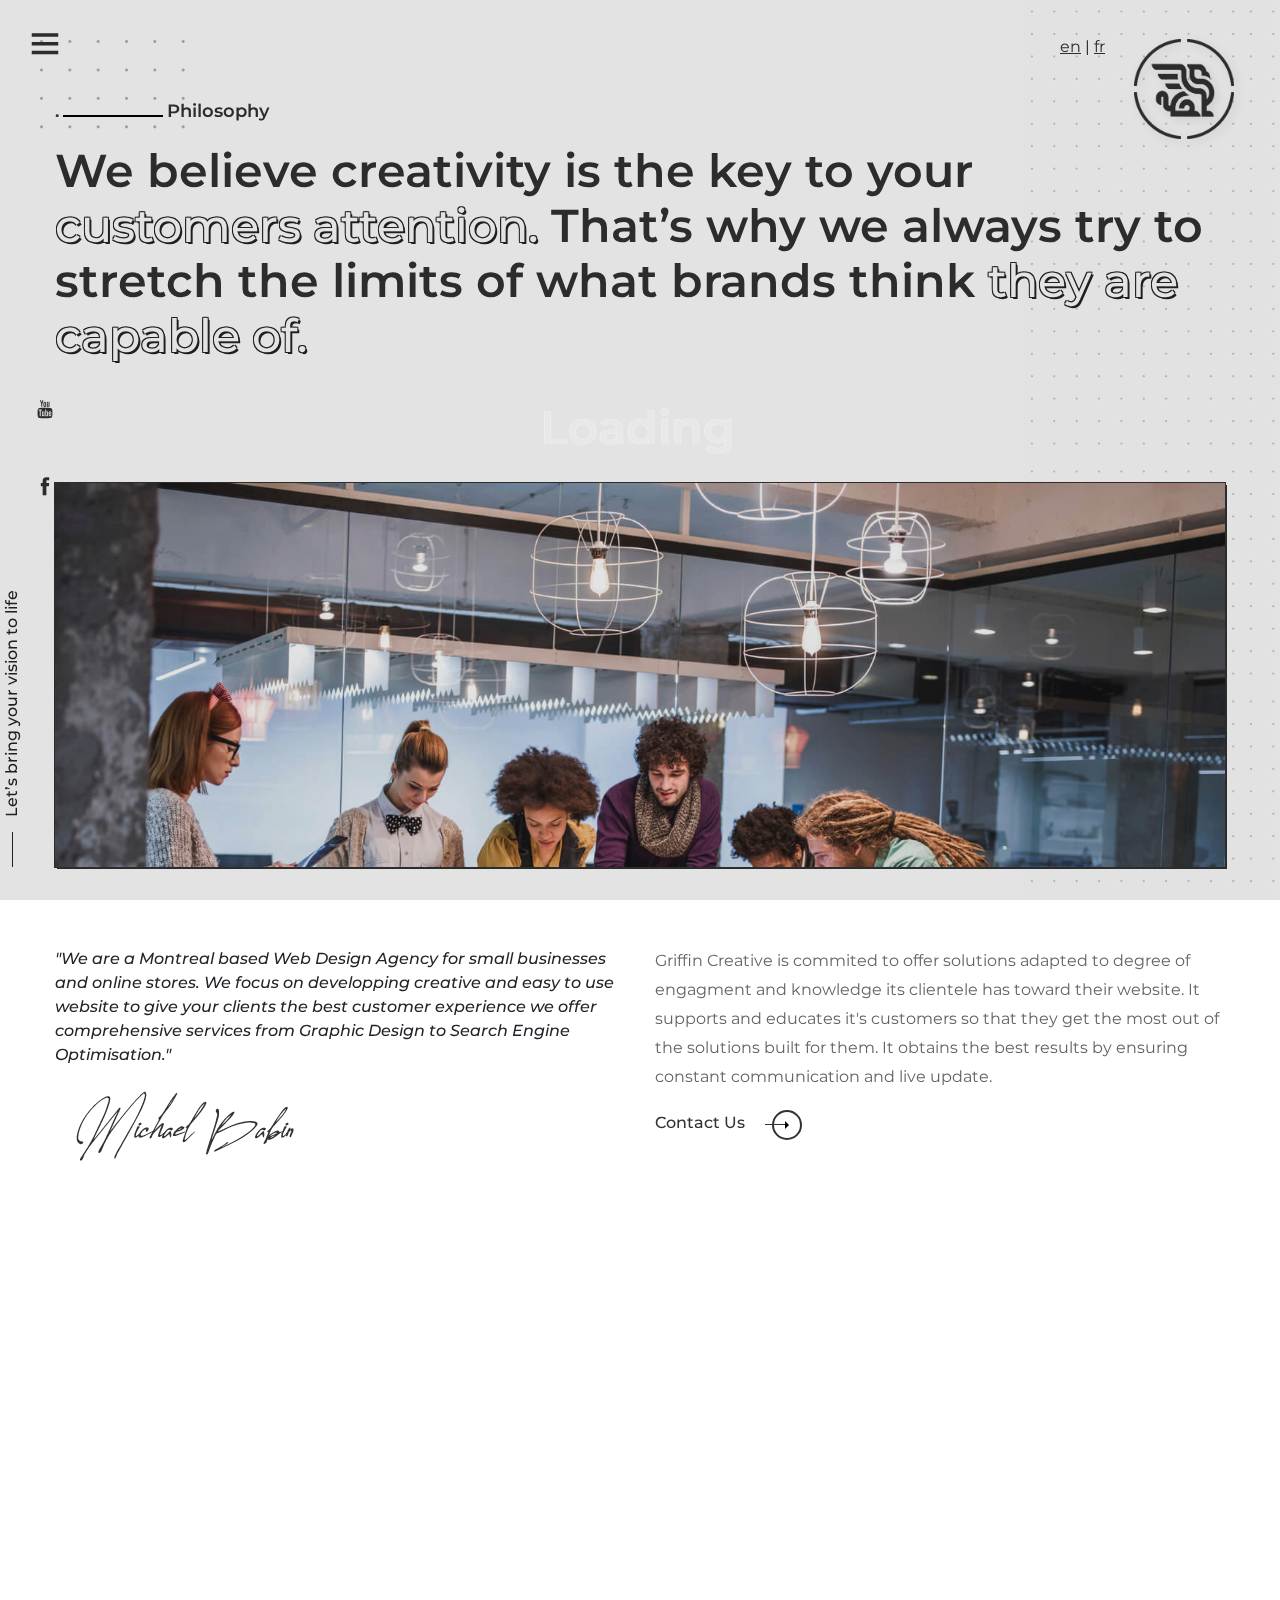
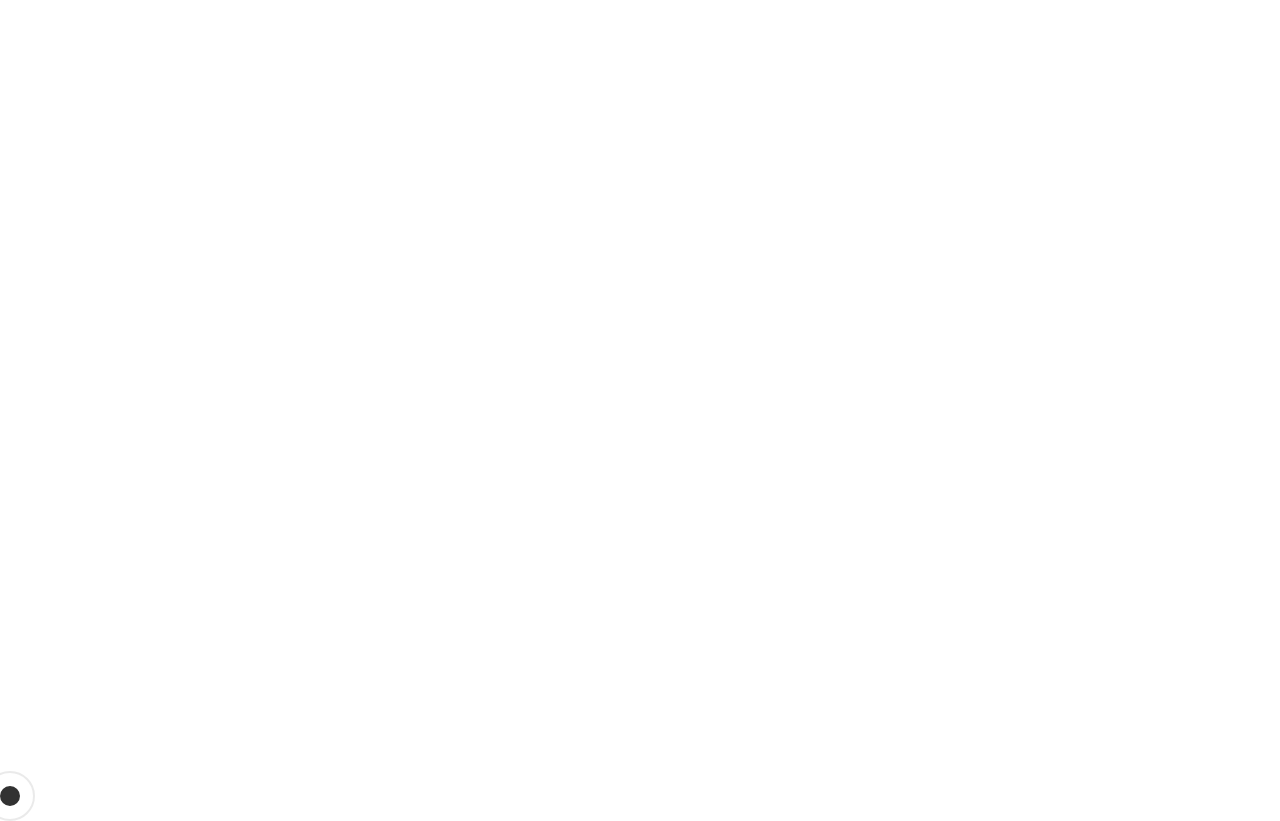
==== about.html @ 7534795b "first commit" ====
<!DOCTYPE HTML>
<html lang="zxx">

<head>
   <!--Meta Tags-->
   <meta charset="utf-8">
   <meta http-equiv="X-UA-Compatible" content="IE=edge">
   <meta name="viewport" content="width=device-width, initial-scale=1">
   <meta name="description" content="" />
   <meta name="keywords" content="" />
   <meta name="author" content="" />
   <!--Favicons-->
   <link rel="shortcut icon" href="img/favicon.png">
   <!--Page Title-->
   <title>Xamaron- Creative,Agency Portfolio Template</title>
   <!-- Stylesheets -->
   <link rel="stylesheet" href="css/bootstrap.min.css" />
   <!-- Font Awesome -->
   <link rel="stylesheet" href="css/font-awesome.min.css" />
   <!-- Themify icon -->
   <link rel="stylesheet" href="css/themify-icons.css" />
   <!-- Owl Carusel -->
   <link rel="stylesheet" href="css/owl.carousel.min.css" />
   <!-- Flexslider  -->
   <link rel="stylesheet" href="css/aos.css">
   <!-- FAnimate -->
   <link rel="stylesheet" href="css/animate.css">
   <!-- Flexslider  -->
   <link rel="stylesheet" href="css/flexslider.css">
   <!-- Main Stylesheets -->
   <link rel="stylesheet" href="css/style.css" />
</head>

<body>

   <!-- Page Preloder -->
   <div id="preloder">
      <div class="loader">
         <h2 class="animate">Loading</h2>
      </div>
   </div>

   <!-- Offcanvas Menu Section -->
   <div class="menu-wrapper">
      <div class="menu-switch">
         <i class="ti-menu"></i>
      </div>
      <div class="menu-social-warp">
         <div class="menu-social">
            <a href="#"><i class="ti-youtube "></i></a>
            <a href="#"><i class="ti-facebook"></i></a>

         </div>
      </div>
      <!-- Search bar -->
      <!-- <div class="search">
         <a href="#popup1"><i class="ti-search"></i></a>
      </div> -->
   </div>

   <div class="side-menu-wrapper">
      <div class="sm-header">
         <div class="menu-close">
            <i class="ti-arrow-left"></i>
         </div>
         <!-- Logo -->
         <a href="index.html" class="site-logo">

         </a>
      </div>

      <!-- Main menu -->
      <nav class="main-menu">
         <ul>
            <li><a href="index.html">Home</a></li>
            <li><a href="about.html" class="active">About</a></li>
            <li><a href="portfolio.html">Portfolio</a></li>
            <li><a href="contact.html">Contact</a></li>
         </ul>
      </nav>

      <div class="sm-footer">
         <div class="sm-socail">
            <a href="#"><i class="ti-youtube"></i></a>
            <a href="#"><i class="ti-facebook"></i></a>

         </div>
         <!-- Copyright -->
         <div class="copyright-text">
            <p>Griffin Creative &copy; All rights reserved 2020</p>
         </div>
      </div>

   </div>
   <!-- Offcanvas Menu Section end -->

   <!-- Search popup -->
   <!-- <div class="header__search overlay" id="popup1">
      <form role="search" method="get" class="header__search-form" action="#">
         <label class="text-center">
            <input type="search" class="header__search-field" placeholder="" value="" name="s" title="Search for:"
               autocomplete="off">
         </label>
         <input type="submit" class="header__search-submit" value="Search">
      </form>
      <a href="#0" title="Close Search" class="header__search-close">Close</a>
   </div>

   <div class="lines finish ready">
      <div class="line-col"></div>
      <div class="line-col"></div>
      <div class="line-col"></div>
      <div class="line-col"></div>
      <div class="line-col"></div>
   </div> -->

   <!-- Language -->
   <div id="language"><a href="#">en</a> |
      <a href="#">fr</a>
   </div>
   <!-- Logo Right -->
   <a href="#" class="logo"><img src="/img/logos/logogray2.png" alt="" id="logo_main_img" class="m-3"></a>

   <!-- Left dots -->
   <div class="left-dots"></div>

   <div class="section-intro" data-aos="fade-up" data-aos-duration="1500">
      <div class="container">
         <div class="row">
            <div class="col-lg-12">
               <div class="mkdf-numbered-title-holder">
                  <h5 class="mkdf-nt-title">. </h5>
                  <div class="mkdf-nt-line" style="width: 100px"></div>
                  <h5 class="mkdf-nt-text">Philosophy</h5>
                  <h2 class="heading">We believe creativity is the key to your <span>customers attention.</span> That’s
                     why we always try to stretch the limits of what brands think <span>they are capable of.</span>
                  </h2>
               </div>
            </div>
         </div>
      </div>
   </div>

   <div class="section" id="about" data-aos="fade-up" data-aos-duration="2000">
      <div class="container">
         <div class="row mb-80">
            <div class="col-md-12">
               <div class="fixed-bg-patern">
                  <div class="fixed-bg" style="background-image: url('img/hero.jpg');"></div>
                  <div class="vertical-heading vertical-heading-5ec341bfd69a4 tal">
                     <div class="h"><span>Let’s bring your vision to life</span></div>
                  </div>
               </div>
            </div>
         </div>
         <div class="row">
            <div class="col-md-12">
               <div class="row">
                  <div class="col-md-6">
                     <span><i>"We are a Montreal based Web Design Agency for small businesses and online stores. We
                           focus on
                           developping creative and easy to use website to give your clients the best customer
                           experience we offer comprehensive services from Graphic Design to Search Engine
                           Optimisation."</i></span>

                     <br><br>
                     <img src="img/singneture2.png" class="img-fluid" alt="">
                  </div>
                  <div class="col-md-6">
                     <p>
                        Griffin Creative is commited to offer solutions adapted to degree of engagment and knowledge its
                        clientele has
                        toward their website. It supports and educates it's customers so that they get the most out of
                        the solutions built for them. It obtains the best results by ensuring constant communication and
                        live update.</p>
                     <div class="custom-btn-2"><a href="contact.html">Contact Us<span></span> <i></i></a></div>
                  </div>
               </div>
            </div>
         </div>
      </div>
   </div>

   <!-- <div class="section" data-aos="fade-up" data-aos-duration="2000">
      <div class="container">
         <div class="row">
            <div class="dot"></div>
            <div class="col-lg-6">
               <div class="mkdf-numbered-title-holder">
                  <h5 class="mkdf-nt-title">02. </h5>
                  <div class="mkdf-nt-line" style="width: 100px"></div>
                  <h5 class="mkdf-nt-text">What we do</h5>
                  <h2 class="heading">Creativity is the driving force behind long term<span> succesful brands.</span>
                  </h2>
                  <p>We love brands who are always looking for ways to improve themselves and embrace an ever changing
                     world. We use creativity to help brands explore who they really are and build a stronger connection
                     with their audience.</p>
               </div>
            </div>
            <div class="col-md-6">
               <div class="skills-row" data-animate="fadeInDown">
                  <div class="skill-item">
                     <h6>Digital Marketing</h6>
                     <span>80%</span>
                     <div class="progress" data-percent="80%">
                        <div class="progress-bar bar-null" role="progressbar" aria-valuenow="80" aria-valuemin="0"
                           aria-valuemax="100" style="width: 80%;"></div>
                     </div>
                  </div>
                  <div class="skill-item">
                     <h6>Graphic Design</h6>
                     <span>60%</span>
                     <div class="progress" data-percent="60%">
                        <div class="progress-bar bar-null" role="progressbar" aria-valuenow="60" aria-valuemin="0"
                           aria-valuemax="100" style="width: 60%;"></div>
                     </div>
                  </div>
                  <div class="skill-item">
                     <h6>Branding</h6>
                     <span>50%</span>
                     <div class="progress" data-percent="50%">
                        <div class="progress-bar bar-null" role="progressbar" aria-valuenow="50" aria-valuemin="0"
                           aria-valuemax="100" style="width: 50%;"></div>
                     </div>
                  </div>
                  <div class="skill-item">
                     <h6>Development</h6>
                     <span>30%</span>
                     <div class="progress" data-percent="30%">
                        <div class="progress-bar bar-null" role="progressbar" aria-valuenow="50" aria-valuemin="0"
                           aria-valuemax="100" style="width: 30%;"></div>
                     </div>
                  </div>
                  <div class="skill-item">
                     <h6>Content Creation</h6>
                     <span>10%</span>
                     <div class="progress" data-percent="10%">
                        <div class="progress-bar bar-null" role="progressbar" aria-valuenow="50" aria-valuemin="0"
                           aria-valuemax="100" style="width: 10%;"></div>
                     </div>
                  </div>
               </div>
            </div>
         </div>
      </div>
   </div> -->

   <!-- <div class="section" data-aos="fade-up" data-aos-duration="2000">
      <div class="container">
         <div class="dot"></div>
         <div class="row">
            <div class="col-lg-12">
               <div class="mkdf-numbered-title-holder">
                  <h5 class="mkdf-nt-title">03. </h5>
                  <div class="mkdf-nt-line" style="width: 100px"></div>
                  <h5 class="mkdf-nt-text">Our team</h5>
                  <h2 class="heading">
                     Our team of <span>professionals</span> <br>is always here to <span>help</span> you with every
                     request
                  </h2>
               </div>
            </div>
         </div>
         <div class="row mt-80">
            <div class="col-xl-4 col-md-4 col-sm-12">
               <div class="team-thumb">
                  <img src="img/team/team-1.jpg" class="img-fluid img-reletive" alt="Team">
                  <div class="team-overlay">
                     <h4>David P. Hughley</h4>
                     <h6>Web Designer</h6>
                     <div class="team-social">
                        <ul class="team-social-icon">
                           <li><a href="#" class="fa fa-facebook"></a>_</li>
                           <li><a href="#" class="fa fa-twitter"></a>_</li>
                           <li><a href="#" class="fa fa-google-plus"></a>_</li>
                        </ul>
                     </div>
                  </div>
               </div>
            </div>
            <div class="col-xl-4 col-md-4 col-sm-12">
               <div class="team-thumb">
                  <img src="img/team/team-2.jpg" class="img-fluid img-reletive" alt="Team">
                  <div class="team-overlay">
                     <h4>William C. Salas</h4>
                     <h6>Digital Marketer</h6>
                     <div class="team-social">
                        <ul class="team-social-icon">
                           <li><a href="#" class="fa fa-facebook"></a>_</li>
                           <li><a href="#" class="fa fa-twitter"></a>_</li>
                           <li><a href="#" class="fa fa-google-plus"></a>_</li>
                        </ul>
                     </div>
                  </div>
               </div>
            </div>
            <div class="col-xl-4 col-md-4 col-sm-12">
               <div class="team-thumb">
                  <img src="img/team/team-3.jpg" class="img-fluid img-reletive" alt="Team">
                  <div class="team-overlay">
                     <h4>John J. Martin</h4>
                     <h6>Graphics Designer</h6>
                     <div class="team-social">
                        <ul class="team-social-icon">
                           <li><a href="#" class="fa fa-facebook"></a>_</li>
                           <li><a href="#" class="fa fa-twitter"></a>_</li>
                           <li><a href="#" class="fa fa-google-plus"></a>_</li>
                        </ul>
                     </div>
                  </div>
               </div>
            </div>
         </div>
      </div>
   </div> -->

   <div class="section clients" data-aos="fade-up" data-aos-duration="2000">
      <div class="container">
         <div class="row">
            <div class="dot"></div>
            <div class="col-lg-8">
               <div class="mkdf-numbered-title-holder">
                  <h5 class="mkdf-nt-title">. </h5>
                  <div class="mkdf-nt-line" style="width: 100px"></div>
                  <h5 class="mkdf-nt-text">Services we provide</h5>
                  <h2 class="heading">
                     Creative working <span>solutions</span> <br> for a modern digital brand
                  </h2>
               </div>
            </div>
         </div>
         <div class="row mt-80">
            <div class="col-lg-4 ft-item">
               <span class="ft-nbr">01</span>
               <h4>01._Web Design</h4>
               <p>We'd like to develop a clean, creative, interactive website that will act as a powerfull
                  tool for your
                  business.</p>
            </div>
            <div class="col-lg-4 ft-item">
               <span class="ft-nbr">02</span>
               <h4>02._Graphic Design</h4>
               <p>Need for a refreshing new look? We can modernise your brand image or create a new one. </p>
            </div>
            <div class="col-lg-4 ft-item">
               <span class="ft-nbr">03</span>
               <h4>03._SEO</h4>
               <p>Let us Maximize Your Traffic through highly customized Search Engine Optimization services.</p>
            </div>
         </div>
         <div class="row">
            <div class="col-md-3 brands">
               <div class="item">
                  <div class="img">
                     <img src="img/logos/logo01.png" alt="" class="img-fluid">
                  </div>
                  <a href="#0" class="link words chars splitting"><span class="char">www.arianebabin.com</span></a>
               </div>
            </div>
            <div class="col-md-3  brands">
               <div class="item">
                  <div class="img">
                     <img src="img/logos/logo02.png" alt="" class="img-fluid">
                  </div>
                  <a href="#0" class="link words chars splitting"><span class="char">www.arouette.com</span></a>
               </div>
            </div>
            <div class="col-md-3 brands">
               <div class="item">
                  <div class="img">
                     <img src="img/logos/logo03.png" alt="" class="img-fluid">
                  </div>
                  <a href="#0" class="link words chars splitting"><span class="char">www.pizzeriabrossard.com</span></a>
               </div>
            </div>
            <div class="col-md-3 col-6 brands">
               <div class="item">
                  <div class="img">
                     <img src="img/logos/logo04.png" alt="" class="img-fluid">
                  </div>
                  <a href="#0" class="link words chars splitting"><span class="char">www.client.com</span></a>
               </div>
            </div>
         </div>
      </div>
   </div>

   <div class="section">
      <div class="container">
         <div class="row cta" data-aos="fade-up" data-aos-duration="1000">
            <div class="col-lg-12">
               <div class="section_title">
                  <h2 class="heading-cta">Let’s bring <span> your vision </span> to life.</h2>
                  <div class="custom-btn-2"><a href="contact.html">Contact Us<span></span> <i></i></a></div>
               </div>
            </div>
         </div>
      </div>
   </div>

   <!-- Cursor -->
   <div class='cursor2' id="cursor2"></div>
   <div class='cursor3' id="cursor3"></div>
   <div class="cursor" id="cursor"></div>

   <!-- Back to top button -->
   <a id="back-to-top" href="#"><i class="ti-angle-up"></i></a>


   <!-- JavaSripts -->

   <!-- jquery-->
   <script src="js/jquery-3.2.1.min.js"></script>
   <!-- bootstrap -->
   <script src="js/bootstrap.min.js"></script>
   <!-- owl carusel -->
   <script src="js/owl.carousel.min.js"></script>
   <!-- imagesloaded.pkgd -->
   <script src="js/imagesloaded.pkgd.min.js"></script>
   <!-- isotope.pkgd -->
   <script src="js/isotope.pkgd.min.js"></script>
   <!-- Flexslider -->
   <script src="js/jquery.flexslider-min.js"></script>
   <!-- aos -->
   <script src="js/aos.js"></script>
   <!-- custom -->
   <script src="js/custom.js"></script>

</body>

</html>
---- css/themify-icons.css ----
@font-face {
	font-family: 'themify';
	src:url('../fonts/themify.eot?-fvbane');
	src:url('../fonts/themify.eot?#iefix-fvbane') format('embedded-opentype'),
		url('../fonts/themify.woff?-fvbane') format('woff'),
		url('../fonts/themify.ttf?-fvbane') format('truetype'),
		url('../fonts/themify.svg?-fvbane#themify') format('svg');
	font-weight: normal;
	font-style: normal;
}

[class^="ti-"], [class*=" ti-"] {
	font-family: 'themify';
	speak: none;
	font-style: normal;
	font-weight: normal;
	font-variant: normal;
	text-transform: none;
	line-height: 1;

	/* Better Font Rendering =========== */
	-webkit-font-smoothing: antialiased;
	-moz-osx-font-smoothing: grayscale;
}

.ti-wand:before {
	content: "\e600";
}
.ti-volume:before {
	content: "\e601";
}
.ti-user:before {
	content: "\e602";
}
.ti-unlock:before {
	content: "\e603";
}
.ti-unlink:before {
	content: "\e604";
}
.ti-trash:before {
	content: "\e605";
}
.ti-thought:before {
	content: "\e606";
}
.ti-target:before {
	content: "\e607";
}
.ti-tag:before {
	content: "\e608";
}
.ti-tablet:before {
	content: "\e609";
}
.ti-star:before {
	content: "\e60a";
}
.ti-spray:before {
	content: "\e60b";
}
.ti-signal:before {
	content: "\e60c";
}
.ti-shopping-cart:before {
	content: "\e60d";
}
.ti-shopping-cart-full:before {
	content: "\e60e";
}
.ti-settings:before {
	content: "\e60f";
}
.ti-search:before {
	content: "\e610";
}
.ti-zoom-in:before {
	content: "\e611";
}
.ti-zoom-out:before {
	content: "\e612";
}
.ti-cut:before {
	content: "\e613";
}
.ti-ruler:before {
	content: "\e614";
}
.ti-ruler-pencil:before {
	content: "\e615";
}
.ti-ruler-alt:before {
	content: "\e616";
}
.ti-bookmark:before {
	content: "\e617";
}
.ti-bookmark-alt:before {
	content: "\e618";
}
.ti-reload:before {
	content: "\e619";
}
.ti-plus:before {
	content: "\e61a";
}
.ti-pin:before {
	content: "\e61b";
}
.ti-pencil:before {
	content: "\e61c";
}
.ti-pencil-alt:before {
	content: "\e61d";
}
.ti-paint-roller:before {
	content: "\e61e";
}
.ti-paint-bucket:before {
	content: "\e61f";
}
.ti-na:before {
	content: "\e620";
}
.ti-mobile:before {
	content: "\e621";
}
.ti-minus:before {
	content: "\e622";
}
.ti-medall:before {
	content: "\e623";
}
.ti-medall-alt:before {
	content: "\e624";
}
.ti-marker:before {
	content: "\e625";
}
.ti-marker-alt:before {
	content: "\e626";
}
.ti-arrow-up:before {
	content: "\e627";
}
.ti-arrow-right:before {
	content: "\e628";
}
.ti-arrow-left:before {
	content: "\e629";
}
.ti-arrow-down:before {
	content: "\e62a";
}
.ti-lock:before {
	content: "\e62b";
}
.ti-location-arrow:before {
	content: "\e62c";
}
.ti-link:before {
	content: "\e62d";
}
.ti-layout:before {
	content: "\e62e";
}
.ti-layers:before {
	content: "\e62f";
}
.ti-layers-alt:before {
	content: "\e630";
}
.ti-key:before {
	content: "\e631";
}
.ti-import:before {
	content: "\e632";
}
.ti-image:before {
	content: "\e633";
}
.ti-heart:before {
	content: "\e634";
}
.ti-heart-broken:before {
	content: "\e635";
}
.ti-hand-stop:before {
	content: "\e636";
}
.ti-hand-open:before {
	content: "\e637";
}
.ti-hand-drag:before {
	content: "\e638";
}
.ti-folder:before {
	content: "\e639";
}
.ti-flag:before {
	content: "\e63a";
}
.ti-flag-alt:before {
	content: "\e63b";
}
.ti-flag-alt-2:before {
	content: "\e63c";
}
.ti-eye:before {
	content: "\e63d";
}
.ti-export:before {
	content: "\e63e";
}
.ti-exchange-vertical:before {
	content: "\e63f";
}
.ti-desktop:before {
	content: "\e640";
}
.ti-cup:before {
	content: "\e641";
}
.ti-crown:before {
	content: "\e642";
}
.ti-comments:before {
	content: "\e643";
}
.ti-comment:before {
	content: "\e644";
}
.ti-comment-alt:before {
	content: "\e645";
}
.ti-close:before {
	content: "\e646";
}
.ti-clip:before {
	content: "\e647";
}
.ti-angle-up:before {
	content: "\e648";
}
.ti-angle-right:before {
	content: "\e649";
}
.ti-angle-left:before {
	content: "\e64a";
}
.ti-angle-down:before {
	content: "\e64b";
}
.ti-check:before {
	content: "\e64c";
}
.ti-check-box:before {
	content: "\e64d";
}
.ti-camera:before {
	content: "\e64e";
}
.ti-announcement:before {
	content: "\e64f";
}
.ti-brush:before {
	content: "\e650";
}
.ti-briefcase:before {
	content: "\e651";
}
.ti-bolt:before {
	content: "\e652";
}
.ti-bolt-alt:before {
	content: "\e653";
}
.ti-blackboard:before {
	content: "\e654";
}
.ti-bag:before {
	content: "\e655";
}
.ti-move:before {
	content: "\e656";
}
.ti-arrows-vertical:before {
	content: "\e657";
}
.ti-arrows-horizontal:before {
	content: "\e658";
}
.ti-fullscreen:before {
	content: "\e659";
}
.ti-arrow-top-right:before {
	content: "\e65a";
}
.ti-arrow-top-left:before {
	content: "\e65b";
}
.ti-arrow-circle-up:before {
	content: "\e65c";
}
.ti-arrow-circle-right:before {
	content: "\e65d";
}
.ti-arrow-circle-left:before {
	content: "\e65e";
}
.ti-arrow-circle-down:before {
	content: "\e65f";
}
.ti-angle-double-up:before {
	content: "\e660";
}
.ti-angle-double-right:before {
	content: "\e661";
}
.ti-angle-double-left:before {
	content: "\e662";
}
.ti-angle-double-down:before {
	content: "\e663";
}
.ti-zip:before {
	content: "\e664";
}
.ti-world:before {
	content: "\e665";
}
.ti-wheelchair:before {
	content: "\e666";
}
.ti-view-list:before {
	content: "\e667";
}
.ti-view-list-alt:before {
	content: "\e668";
}
.ti-view-grid:before {
	content: "\e669";
}
.ti-uppercase:before {
	content: "\e66a";
}
.ti-upload:before {
	content: "\e66b";
}
.ti-underline:before {
	content: "\e66c";
}
.ti-truck:before {
	content: "\e66d";
}
.ti-timer:before {
	content: "\e66e";
}
.ti-ticket:before {
	content: "\e66f";
}
.ti-thumb-up:before {
	content: "\e670";
}
.ti-thumb-down:before {
	content: "\e671";
}
.ti-text:before {
	content: "\e672";
}
.ti-stats-up:before {
	content: "\e673";
}
.ti-stats-down:before {
	content: "\e674";
}
.ti-split-v:before {
	content: "\e675";
}
.ti-split-h:before {
	content: "\e676";
}
.ti-smallcap:before {
	content: "\e677";
}
.ti-shine:before {
	content: "\e678";
}
.ti-shift-right:before {
	content: "\e679";
}
.ti-shift-left:before {
	content: "\e67a";
}
.ti-shield:before {
	content: "\e67b";
}
.ti-notepad:before {
	content: "\e67c";
}
.ti-server:before {
	content: "\e67d";
}
.ti-quote-right:before {
	content: "\e67e";
}
.ti-quote-left:before {
	content: "\e67f";
}
.ti-pulse:before {
	content: "\e680";
}
.ti-printer:before {
	content: "\e681";
}
.ti-power-off:before {
	content: "\e682";
}
.ti-plug:before {
	content: "\e683";
}
.ti-pie-chart:before {
	content: "\e684";
}
.ti-paragraph:before {
	content: "\e685";
}
.ti-panel:before {
	content: "\e686";
}
.ti-package:before {
	content: "\e687";
}
.ti-music:before {
	content: "\e688";
}
.ti-music-alt:before {
	content: "\e689";
}
.ti-mouse:before {
	content: "\e68a";
}
.ti-mouse-alt:before {
	content: "\e68b";
}
.ti-money:before {
	content: "\e68c";
}
.ti-microphone:before {
	content: "\e68d";
}
.ti-menu:before {
	content: "\e68e";
}
.ti-menu-alt:before {
	content: "\e68f";
}
.ti-map:before {
	content: "\e690";
}
.ti-map-alt:before {
	content: "\e691";
}
.ti-loop:before {
	content: "\e692";
}
.ti-location-pin:before {
	content: "\e693";
}
.ti-list:before {
	content: "\e694";
}
.ti-light-bulb:before {
	content: "\e695";
}
.ti-Italic:before {
	content: "\e696";
}
.ti-info:before {
	content: "\e697";
}
.ti-infinite:before {
	content: "\e698";
}
.ti-id-badge:before {
	content: "\e699";
}
.ti-hummer:before {
	content: "\e69a";
}
.ti-home:before {
	content: "\e69b";
}
.ti-help:before {
	content: "\e69c";
}
.ti-headphone:before {
	content: "\e69d";
}
.ti-harddrives:before {
	content: "\e69e";
}
.ti-harddrive:before {
	content: "\e69f";
}
.ti-gift:before {
	content: "\e6a0";
}
.ti-game:before {
	content: "\e6a1";
}
.ti-filter:before {
	content: "\e6a2";
}
.ti-files:before {
	content: "\e6a3";
}
.ti-file:before {
	content: "\e6a4";
}
.ti-eraser:before {
	content: "\e6a5";
}
.ti-envelope:before {
	content: "\e6a6";
}
.ti-download:before {
	content: "\e6a7";
}
.ti-direction:before {
	content: "\e6a8";
}
.ti-direction-alt:before {
	content: "\e6a9";
}
.ti-dashboard:before {
	content: "\e6aa";
}
.ti-control-stop:before {
	content: "\e6ab";
}
.ti-control-shuffle:before {
	content: "\e6ac";
}
.ti-control-play:before {
	content: "\e6ad";
}
.ti-control-pause:before {
	content: "\e6ae";
}
.ti-control-forward:before {
	content: "\e6af";
}
.ti-control-backward:before {
	content: "\e6b0";
}
.ti-cloud:before {
	content: "\e6b1";
}
.ti-cloud-up:before {
	content: "\e6b2";
}
.ti-cloud-down:before {
	content: "\e6b3";
}
.ti-clipboard:before {
	content: "\e6b4";
}
.ti-car:before {
	content: "\e6b5";
}
.ti-calendar:before {
	content: "\e6b6";
}
.ti-book:before {
	content: "\e6b7";
}
.ti-bell:before {
	content: "\e6b8";
}
.ti-basketball:before {
	content: "\e6b9";
}
.ti-bar-chart:before {
	content: "\e6ba";
}
.ti-bar-chart-alt:before {
	content: "\e6bb";
}
.ti-back-right:before {
	content: "\e6bc";
}
.ti-back-left:before {
	content: "\e6bd";
}
.ti-arrows-corner:before {
	content: "\e6be";
}
.ti-archive:before {
	content: "\e6bf";
}
.ti-anchor:before {
	content: "\e6c0";
}
.ti-align-right:before {
	content: "\e6c1";
}
.ti-align-left:before {
	content: "\e6c2";
}
.ti-align-justify:before {
	content: "\e6c3";
}
.ti-align-center:before {
	content: "\e6c4";
}
.ti-alert:before {
	content: "\e6c5";
}
.ti-alarm-clock:before {
	content: "\e6c6";
}
.ti-agenda:before {
	content: "\e6c7";
}
.ti-write:before {
	content: "\e6c8";
}
.ti-window:before {
	content: "\e6c9";
}
.ti-widgetized:before {
	content: "\e6ca";
}
.ti-widget:before {
	content: "\e6cb";
}
.ti-widget-alt:before {
	content: "\e6cc";
}
.ti-wallet:before {
	content: "\e6cd";
}
.ti-video-clapper:before {
	content: "\e6ce";
}
.ti-video-camera:before {
	content: "\e6cf";
}
.ti-vector:before {
	content: "\e6d0";
}
.ti-themify-logo:before {
	content: "\e6d1";
}
.ti-themify-favicon:before {
	content: "\e6d2";
}
.ti-themify-favicon-alt:before {
	content: "\e6d3";
}
.ti-support:before {
	content: "\e6d4";
}
.ti-stamp:before {
	content: "\e6d5";
}
.ti-split-v-alt:before {
	content: "\e6d6";
}
.ti-slice:before {
	content: "\e6d7";
}
.ti-shortcode:before {
	content: "\e6d8";
}
.ti-shift-right-alt:before {
	content: "\e6d9";
}
.ti-shift-left-alt:before {
	content: "\e6da";
}
.ti-ruler-alt-2:before {
	content: "\e6db";
}
.ti-receipt:before {
	content: "\e6dc";
}
.ti-pin2:before {
	content: "\e6dd";
}
.ti-pin-alt:before {
	content: "\e6de";
}
.ti-pencil-alt2:before {
	content: "\e6df";
}
.ti-palette:before {
	content: "\e6e0";
}
.ti-more:before {
	content: "\e6e1";
}
.ti-more-alt:before {
	content: "\e6e2";
}
.ti-microphone-alt:before {
	content: "\e6e3";
}
.ti-magnet:before {
	content: "\e6e4";
}
.ti-line-double:before {
	content: "\e6e5";
}
.ti-line-dotted:before {
	content: "\e6e6";
}
.ti-line-dashed:before {
	content: "\e6e7";
}
.ti-layout-width-full:before {
	content: "\e6e8";
}
.ti-layout-width-default:before {
	content: "\e6e9";
}
.ti-layout-width-default-alt:before {
	content: "\e6ea";
}
.ti-layout-tab:before {
	content: "\e6eb";
}
.ti-layout-tab-window:before {
	content: "\e6ec";
}
.ti-layout-tab-v:before {
	content: "\e6ed";
}
.ti-layout-tab-min:before {
	content: "\e6ee";
}
.ti-layout-slider:before {
	content: "\e6ef";
}
.ti-layout-slider-alt:before {
	content: "\e6f0";
}
.ti-layout-sidebar-right:before {
	content: "\e6f1";
}
.ti-layout-sidebar-none:before {
	content: "\e6f2";
}
.ti-layout-sidebar-left:before {
	content: "\e6f3";
}
.ti-layout-placeholder:before {
	content: "\e6f4";
}
.ti-layout-menu:before {
	content: "\e6f5";
}
.ti-layout-menu-v:before {
	content: "\e6f6";
}
.ti-layout-menu-separated:before {
	content: "\e6f7";
}
.ti-layout-menu-full:before {
	content: "\e6f8";
}
.ti-layout-media-right-alt:before {
	content: "\e6f9";
}
.ti-layout-media-right:before {
	content: "\e6fa";
}
.ti-layout-media-overlay:before {
	content: "\e6fb";
}
.ti-layout-media-overlay-alt:before {
	content: "\e6fc";
}
.ti-layout-media-overlay-alt-2:before {
	content: "\e6fd";
}
.ti-layout-media-left-alt:before {
	content: "\e6fe";
}
.ti-layout-media-left:before {
	content: "\e6ff";
}
.ti-layout-media-center-alt:before {
	content: "\e700";
}
.ti-layout-media-center:before {
	content: "\e701";
}
.ti-layout-list-thumb:before {
	content: "\e702";
}
.ti-layout-list-thumb-alt:before {
	content: "\e703";
}
.ti-layout-list-post:before {
	content: "\e704";
}
.ti-layout-list-large-image:before {
	content: "\e705";
}
.ti-layout-line-solid:before {
	content: "\e706";
}
.ti-layout-grid4:before {
	content: "\e707";
}
.ti-layout-grid3:before {
	content: "\e708";
}
.ti-layout-grid2:before {
	content: "\e709";
}
.ti-layout-grid2-thumb:before {
	content: "\e70a";
}
.ti-layout-cta-right:before {
	content: "\e70b";
}
.ti-layout-cta-left:before {
	content: "\e70c";
}
.ti-layout-cta-center:before {
	content: "\e70d";
}
.ti-layout-cta-btn-right:before {
	content: "\e70e";
}
.ti-layout-cta-btn-left:before {
	content: "\e70f";
}
.ti-layout-column4:before {
	content: "\e710";
}
.ti-layout-column3:before {
	content: "\e711";
}
.ti-layout-column2:before {
	content: "\e712";
}
.ti-layout-accordion-separated:before {
	content: "\e713";
}
.ti-layout-accordion-merged:before {
	content: "\e714";
}
.ti-layout-accordion-list:before {
	content: "\e715";
}
.ti-ink-pen:before {
	content: "\e716";
}
.ti-info-alt:before {
	content: "\e717";
}
.ti-help-alt:before {
	content: "\e718";
}
.ti-headphone-alt:before {
	content: "\e719";
}
.ti-hand-point-up:before {
	content: "\e71a";
}
.ti-hand-point-right:before {
	content: "\e71b";
}
.ti-hand-point-left:before {
	content: "\e71c";
}
.ti-hand-point-down:before {
	content: "\e71d";
}
.ti-gallery:before {
	content: "\e71e";
}
.ti-face-smile:before {
	content: "\e71f";
}
.ti-face-sad:before {
	content: "\e720";
}
.ti-credit-card:before {
	content: "\e721";
}
.ti-control-skip-forward:before {
	content: "\e722";
}
.ti-control-skip-backward:before {
	content: "\e723";
}
.ti-control-record:before {
	content: "\e724";
}
.ti-control-eject:before {
	content: "\e725";
}
.ti-comments-smiley:before {
	content: "\e726";
}
.ti-brush-alt:before {
	content: "\e727";
}
.ti-youtube:before {
	content: "\e728";
}
.ti-vimeo:before {
	content: "\e729";
}
.ti-twitter:before {
	content: "\e72a";
}
.ti-time:before {
	content: "\e72b";
}
.ti-tumblr:before {
	content: "\e72c";
}
.ti-skype:before {
	content: "\e72d";
}
.ti-share:before {
	content: "\e72e";
}
.ti-share-alt:before {
	content: "\e72f";
}
.ti-rocket:before {
	content: "\e730";
}
.ti-pinterest:before {
	content: "\e731";
}
.ti-new-window:before {
	content: "\e732";
}
.ti-microsoft:before {
	content: "\e733";
}
.ti-list-ol:before {
	content: "\e734";
}
.ti-linkedin:before {
	content: "\e735";
}
.ti-layout-sidebar-2:before {
	content: "\e736";
}
.ti-layout-grid4-alt:before {
	content: "\e737";
}
.ti-layout-grid3-alt:before {
	content: "\e738";
}
.ti-layout-grid2-alt:before {
	content: "\e739";
}
.ti-layout-column4-alt:before {
	content: "\e73a";
}
.ti-layout-column3-alt:before {
	content: "\e73b";
}
.ti-layout-column2-alt:before {
	content: "\e73c";
}
.ti-instagram:before {
	content: "\e73d";
}
.ti-google:before {
	content: "\e73e";
}
.ti-github:before {
	content: "\e73f";
}
.ti-flickr:before {
	content: "\e740";
}
.ti-facebook:before {
	content: "\e741";
}
.ti-dropbox:before {
	content: "\e742";
}
.ti-dribbble:before {
	content: "\e743";
}
.ti-apple:before {
	content: "\e744";
}
.ti-android:before {
	content: "\e745";
}
.ti-save:before {
	content: "\e746";
}
.ti-save-alt:before {
	content: "\e747";
}
.ti-yahoo:before {
	content: "\e748";
}
.ti-wordpress:before {
	content: "\e749";
}
.ti-vimeo-alt:before {
	content: "\e74a";
}
.ti-twitter-alt:before {
	content: "\e74b";
}
.ti-tumblr-alt:before {
	content: "\e74c";
}
.ti-trello:before {
	content: "\e74d";
}
.ti-stack-overflow:before {
	content: "\e74e";
}
.ti-soundcloud:before {
	content: "\e74f";
}
.ti-sharethis:before {
	content: "\e750";
}
.ti-sharethis-alt:before {
	content: "\e751";
}
.ti-reddit:before {
	content: "\e752";
}
.ti-pinterest-alt:before {
	content: "\e753";
}
.ti-microsoft-alt:before {
	content: "\e754";
}
.ti-linux:before {
	content: "\e755";
}
.ti-jsfiddle:before {
	content: "\e756";
}
.ti-joomla:before {
	content: "\e757";
}
.ti-html5:before {
	content: "\e758";
}
.ti-flickr-alt:before {
	content: "\e759";
}
.ti-email:before {
	content: "\e75a";
}
.ti-drupal:before {
	content: "\e75b";
}
.ti-dropbox-alt:before {
	content: "\e75c";
}
.ti-css3:before {
	content: "\e75d";
}
.ti-rss:before {
	content: "\e75e";
}
.ti-rss-alt:before {
	content: "\e75f";
}
---- css/style.css ----
/*-----------------------------------------------------------
* Template Name    : Xamaron- Creative,Agency Portfolio Template
* Author           : pavloff-studio
* Version          : 1.0.0
* Created          : May 2020
* File Description : Main css file of the template
*------------------------------------------------------------
*/


/***********************
    1.FONTS
    2.BASIC
    3.HELPER
    4.MAIN MENU
    5.SLIDES
    6.SERVICES
    7.CLIENTS
    8.PORTFOLIO
    9.SKILL
    10.TEAM
    11.BLOG
		12.CONTACT
		13.LOGOS



************************/


/*======================
        1.FONTS
========================*/

@import url("https://fonts.googleapis.com/css?family=Montserrat:400,400i,500,500i,600,600i,700,700i&display=swap");

/*======================
        2.BASIC
========================*/

html,
body {
	height: 100%;
	font-family: "Montserrat", sans-serif;
	-webkit-font-smoothing: antialiased;
	/* background: #f7f7f7; */
	background: #fff;
}

body {
	/*padding-left: 90px;*/
}

@media (max-width: 420px) {
	body {
		padding-left: 60px;
	}
}


/* ScrollBar */


/* width */

::-webkit-scrollbar {
	width: 5px;
}


/* Track */

::-webkit-scrollbar-track {
	border-radius: 20px;
}


/* Handle */

::-webkit-scrollbar-thumb {
	background: #323232;
	border-radius: 10px;
}


/* Handle on hover */

::-webkit-scrollbar-thumb:hover {
	background: #323232;
}

@media screen and (max-width: 992px) {
	::-webkit-scrollbar {
		display: none;
	}
}

h1,
h2,
h3,
h4,
h5,
h6 {
	margin: 0;
	color: #323232;
	font-weight: 600;
	margin-bottom: 20px;
}

h1 {
	font-size: 52px;
}

@media screen and (max-width: 992px) {
	h1 {
		font-size: 48px !important;
	}

	h2 {
		font-size: 40px !important;
	}
}

h2 {
	font-size: 46px;
}

h3 {
	font-size: 30px;
}

h4 {
	font-size: 24px;
}

h5 {
	font-size: 18px;
}

h6 {
	font-size: 16px;
}

p {
	font-size: 16px;
	color: #636363;
	line-height: 1.8;
	margin-bottom: 20px;
}

span {
	margin-bottom: 20px;
	font-weight: 500;
}

img {
	max-width: 100%;
}

input:focus,
select:focus,
button:focus,
textarea:focus {
	outline: none;
}

a {
	color: #323232;
	text-decoration: none;
	background-color: transparent;
}

a:hover {
	color: #323232;
	text-decoration: none;
	background-color: transparent;
}

a:hover,
a:focus {
	text-decoration: none;
	outline: none;
}

ul,
ol {
	padding: 0;
	margin: 0;
}

@media (min-width: 1200px) {
	.container {
		max-width: 1200px;
	}
}


/*======================
    3.HELPER
========================*/


/* Preloder */

#preloder {
	position: fixed;
	width: 100%;
	height: 100%;
	top: 0;
	left: 0;
	z-index: 999999;
	background: #fff;
}

.loader {
	position: absolute;
	top: calc(50% - 50px);
	left: calc(50% - 100px);
}

@keyframes load {
	0% {
		opacity: 0.08;
		filter: blur(5px);
		letter-spacing: 3px;
	}

	100% {
		/*         opacity: 1; */
		/*         font-size: 12px; */
		/* 				font-weight:600; */
		/* 				filter: blur(0); */
	}
}

.animate {
	display: flex;
	justify-content: center;
	align-items: center;
	height: 100%;
	margin: auto;
	animation: load 1.2s infinite 0s ease-in-out;
	animation-direction: alternate;
	text-shadow: 0 0 1px white;
}


/* back to top button */

#back-to-top {
	position: fixed;
	bottom: 25px;
	right: 25px;
	color: #323232;
	background: #fff;
	padding: 10px 15px;
	border: 1px solid #211f1f;
	z-index: 10;
	border-radius: 50%;
	display: none;
}

#back-to-top:hover {
	position: fixed;
	bottom: 25px;
	right: 25px;
	color: #323232;
	background: #fff;
	padding: 10px 15px;
	border: 1px solid #211f1f;
	z-index: 10;
	border-radius: 50%;
}

.vertical-heading .h {
	white-space: nowrap;
	padding-left: 50px;
	position: absolute;
	display: block;
	left: -40px;
	text-align: left;
	-moz-transform: rotate(15deg);
	-ms-transform: rotate(15deg);
	-webkit-transform: rotate(15deg);
	-o-transform: rotate(15deg);
	transform: rotate(-90deg);
	-moz-transform-origin: 0 0;
	-ms-transform-origin: 0 0;
	-webkit-transform-origin: 0 0;
	-o-transform-origin: 0 0;
	transform-origin: 0 0;
}

.vertical-heading .h:before {
	content: "";
	position: absolute;
	top: 50%;
	left: 0;
	width: 35px;
	height: 1px;
	border-bottom: 1px solid;
}

.mb-20 {
	margin-bottom: 20px;
}

.mr-20 {
	margin-right: 20px;
}

.mb-30 {
	margin-bottom: 30px;
}

.mb-60 {
	margin-bottom: 60px;
}

.mb-80 {
	margin-bottom: 80px;
}

.mt-80 {
	margin-top: 80px;
}

.mt-100 {
	margin-top: 100px;
}

.left-dots {
	position: fixed;
	width: 20%;
	height: 100%;
	background-image: url(../img/images.png);
	top: 0;
	right: 1px;
	opacity: .2;
	z-index: 3;
}

@media screen and (max-width: 768px) {
	.left-dots {
		position: fixed;
		width: 20%;
		height: 100%;
		background-image: url(../img/images.png);
		top: 0;
		right: 1px;
		opacity: .2;
		z-index: 3;
		display: none;
	}
}

.no-padding {
	padding: 0;
	margin: 0;
}

.ft-item {
	display: block;
	position: relative;
}

.ft-item .ft-nbr {
	display: inline-block;
	position: absolute;
	top: -90px;
	left: 0;
	color: rgba(204, 204, 204, 0.4);
	font-weight: lighter;
	font-size: 165px;
	color: #fff;
	text-shadow: -1px -1px 0 #242424, 1px -1px 0 #242424, -1px 1px 0 #242424, 1px 1px 0 #242424, 2px 2px 0 #242424;
	z-index: 1;
	opacity: .1;
}

.ft-item h4,
.ft-steps-numbers .ft-item .ft-tabs .tabs-list li a .tab-group .tab-heading,
.ft-tabs .tabs-list li a .tab-group .ft-steps-numbers .ft-item .tab-heading,
.ft-steps-numbers .ft-item .testimonials-3col .t-item blockquote footer cite,
.testimonials-3col .t-item blockquote footer .ft-steps-numbers .ft-item cite,
.ft-steps-numbers .ft-item .testimonials-3col .t-item .wrapper-404 .content-wrapper .info-wrapper .info-404 footer cite,
.testimonials-3col .t-item .wrapper-404 .content-wrapper .info-wrapper .info-404 footer .ft-steps-numbers .ft-item cite,
.ft-steps-numbers .ft-item .wrapper-404 .content-wrapper .info-wrapper .testimonials-3col .t-item .info-404 footer cite,
.wrapper-404 .content-wrapper .info-wrapper .testimonials-3col .t-item .info-404 footer .ft-steps-numbers .ft-item cite,
.ft-steps-numbers .ft-item .testimonials-3col .t-item .bg-maintenance .content-wrapper .content-inner p footer cite,
.testimonials-3col .t-item .bg-maintenance .content-wrapper .content-inner p footer .ft-steps-numbers .ft-item cite,
.ft-steps-numbers .ft-item .bg-maintenance .content-wrapper .content-inner .testimonials-3col .t-item p footer cite,
.bg-maintenance .content-wrapper .content-inner .testimonials-3col .t-item p footer .ft-steps-numbers .ft-item cite,
.ft-steps-numbers .ft-item .team-3col .t-item .t-info .t-role,
.team-3col .t-item .t-info .ft-steps-numbers .ft-item .t-role,
.ft-steps-numbers .ft-item .team-4col .t-item .t-info .t-role,
.team-4col .t-item .t-info .ft-steps-numbers .ft-item .t-role,
.ft-steps-numbers .ft-item .freelancer-about .t-item .t-info .t-role,
.freelancer-about .t-item .t-info .ft-steps-numbers .ft-item .t-role,
.ft-steps-numbers .ft-item .t-join .t-info .t-role,
.t-join .t-info .ft-steps-numbers .ft-item .t-role,
.ft-steps-numbers .ft-item .login-2 .bg-overlay .form-wrapper .form-content .cards-header,
.login-2 .bg-overlay .form-wrapper .form-content .ft-steps-numbers .ft-item .cards-header,
.ft-steps-numbers .ft-item .login-2 .bg-overlay .form-wrapper .social-signup .social-card .sc-lead,
.login-2 .bg-overlay .form-wrapper .social-signup .social-card .ft-steps-numbers .ft-item .sc-lead {
	margin: 0;
	padding-bottom: 20px;
	padding-left: 60px;
}

.ft-item p {
	margin: 0;
	padding-left: 60px;
}

.mkdf-numbered-title-holder .mkdf-nt-line {
	background-color: #000;
	height: 2px;
	width: 34px;
	display: inline-block;
}

.mkdf-numbered-title-holder .mkdf-nt-text,
.mkdf-numbered-title-holder .mkdf-nt-title {
	display: inline-block;
}

.img-about:after {
	content: '';
	width: 100%;
	height: 100%;
	position: absolute;
	background-color: #eaeaea;
	left: 40px;
	top: 23px;
	top: 40px;
	z-index: 5;
}

.img {
	z-index: 10;
	position: relative;
}

.section-title {
	text-align: center;
	font-size: 200px;
	font-weight: 900;
	position: absolute;
	z-index: 6;
	right: 0;
	top: 100px;
	text-transform: uppercase;
	color: #fff;
	text-shadow: -1px -1px 0 #242424, 1px -1px 0 #242424, -1px 1px 0 #242424, 1px 1px 0 #242424, 2px 2px 0 #242424;
	opacity: .1;
}

.dot {
	height: 1px;
	width: 100%;
	position: relative;
	margin-bottom: 100px;
	z-index: 10;
	margin-top: -100px;
	background-image: url('../img/dot-line.png');
}

.section-full {
	padding-top: 100px;
	padding-bottom: 100px;
	padding-left: 150px;
	padding-right: 150px;
}

@media screen and (max-width: 992px) {
	.section-full {
		padding-top: 100px;
		padding-bottom: 100px;
		padding-left: 20px;
		padding-right: 20px;
	}
}

.section-intro {
	padding-top: 100px;
	padding-bottom: 0px;
	position: relative;
	z-index: 10;
}

.section {
	padding-top: 100px;
	padding-bottom: 100px;
	position: relative;
	z-index: 10;
}

.section-title {
	text-align: center;
	margin-bottom: 55px;
}

.section-title img {
	margin-bottom: 15px;
}

.section-title h2 {
	font-weight: 400;
	font-size: 38px;
	text-transform: uppercase;
}

.section-title p {
	padding-top: 15px;
	margin-bottom: 0;
}

.set-bg {
	background-repeat: no-repeat;
	background-size: cover;
	background-position: top center;
}

.img-border {
	position: relative;
	z-index: 10;
	box-shadow: -1px -1px 0 #323232, 1px -1px 0 #323232, -1px 1px 0 #323232, 1px 1px 0 #323232, 2px 2px 0 #323232;
}

.img-relative {
	position: relative;
	z-index: 10;
}

.spad {
	padding-top: 110px;
	padding-bottom: 105px;
}

.text-white h1,
.text-white h2,
.text-white h3,
.text-white h4,
.text-white h5,
.text-white h6,
.text-white p,
.text-white span,
.text-white li,
.text-white a {
	color: #fff;
}

.heading span,
.decor-heading {
	color: #fff;
	text-shadow: -1px -1px 0 #242424, 1px -1px 0 #242424, -1px 1px 0 #242424, 1px 1px 0 #242424, 2px 2px 0 #242424;
}

.heading-cta span,
.decor-heading {
	color: #fff;
	text-shadow: -1px -1px 0 #242424, 1px -1px 0 #242424, -1px 1px 0 #242424, 1px 1px 0 #242424, 2px 2px 0 #242424;
}

.heading:after {
	content: "";
	position: absolute;
	width: 165px;
	height: 105px;
	background-image: url(../img/element_square.png);
	top: -60px;
	left: 0;
}

.lines {
	position: absolute;
	top: 0;
	left: 0;
	width: 100%;
	height: 100vh;
	font-size: 0;
	pointer-events: none;
	z-index: 10;
}

.lines .line-col {
	position: relative;
	display: inline-block;
	vertical-align: top;
	width: 20%;
	height: 100vh;
}

.lines.finish .line-col:before {
	height: 100%;
}

.lines .line-col:nth-child(1):before {
	-o-transition-delay: 2.9s;
	-webkit-transition-delay: 2.9s;
	transition-delay: 2.9s;
}

.lines .line-col:first-child:before {
	background: 0 0;
}

.lines .line-col:before {
	content: '';
	position: absolute;
	left: 0;
	top: 0;
	width: 1px;
	height: 0%;
	background: rgba(0, 0, 0, .04);
	transition: height 1s cubic-bezier(.165, .85, .45, 1) 0s;
	-moz-transition: height 1s cubic-bezier(.165, .85, .45, 1) 0s;
	-webkit-transition: height 1s cubic-bezier(.165, .85, .45, 1) 0s;
	-o-transition: height 1s cubic-bezier(.165, .85, .45, 1) 0s;
}


/*==========================================
=            FORM RECTANGLE ETC            =
==========================================*/

.circle-2 {
	width: 70px;
	height: 70px;
	top: 20%;
	left: 83%;
	border: 2px solid #323232;
	position: absolute;
	display: block;
	border-radius: 50%;
	transform-origin: 50% 50%;
	animation: fadeInFromTop .5s linear forwards, floating ease-in-out 4s infinite;
	z-index: 3;
	opacity: .1;
}

@media screen and (max-width: 768px) {
	.circle-2 {
		display: none;
	}

}

.circle-3 {
	top: 80%;
	right: 25%;
	width: 40px;
	height: 40px;
	border: 2px solid #323232;
	position: absolute;
	display: block;
	border-radius: 50%;
	animation: fadeInFromTop .5s linear forwards, floating ease-in-out 4s infinite;
	z-index: 3;
	opacity: .1;
}

@media screen and (max-width: 768px) {
	.circle-3 {
		display: none;
	}

}

@keyframes floating {
	0% {
		transform: translate(0%, 0%) rotate(25deg);
	}

	25% {
		transform: translate(5%, 15%) rotate(25deg);
	}

	50% {
		transform: translate(10%, 5%) rotate(25deg);
	}

	75% {
		transform: translate(0%, 15%) rotate(25deg);
	}

	100% {
		transform: translate(0%, 0%) rotate(25deg);
	}
}

@keyframes floating-slow {
	0% {
		transform: translate(0%, 0%) rotate(25deg);
	}

	25% {
		transform: translate(1%, 3%) rotate(25deg);
	}

	50% {
		transform: translate(2%, 1%) rotate(25deg);
	}

	75% {
		transform: translate(0%, 3%) rotate(25deg);
	}

	100% {
		transform: translate(0%, 0%) rotate(25deg);
	}
}

.triangle {
	position: absolute;
	z-index: 3;
}

@media screen and (max-width: 768px) {
	.triangle {
		display: none;
	}

}

.triangle-2 {
	top: 30%;
	left: 20%;
	animation: fadeInFromTop .5s linear forwards, floating ease-in-out 8s infinite;
	z-index: 3;
}

@media screen and (max-width: 768px) {
	.triangle-2 {
		display: none;
	}

}

.triangle-2 img {
	width: 75px;
	height: 75px;
	transform: rotate(15deg);
	z-index: 3;
	opacity: .3;
}

.triangle-3 {
	top: 80%;
	left: 15%;
	animation: fadeInFromTop .5s linear forwards, floating ease-in-out 10s infinite;
	z-index: 3;
}

@media screen and (max-width: 768px) {
	.triangle-3 {
		display: none;
	}

}

.triangle-3 img {
	width: 45px;
	height: 45px;
	transform: rotate(40deg);
	z-index: 3;
	opacity: .3;
}

.triangle-4 {
	top: 60%;
	right: 15%;
	animation: fadeInFromTop .5s linear forwards, floating ease-in-out 5s infinite;
	z-index: 3;
}

@media screen and (max-width: 768px) {
	.triangle-4 {
		display: none;
	}

}

.triangle-4 img {
	width: 45px;
	height: 45px;
	transform: rotate(-40deg);
	z-index: 3;
	opacity: .3;
}


/* Cursor */

.cursor {
	width: 20px;
	height: 20px;
	border: 2px solid #323232;
	border-radius: 50%;
	background: #323232;
	position: absolute;
	transition-duration: 200ms;
	transition-timing-function: ease-out;
	animation: cursorAnim .5s infinite alternate;
	pointer-events: none;
	z-index: 9999;
}

.cursor::after {
	content: "";
	width: 50px;
	height: 50px;
	position: absolute;
	border: 2px solid #323232;
	border-radius: 50%;
	opacity: .1;
	top: -17px;
	left: -17px;
	animation: cursorAnim2 .5s infinite alternate;
	z-index: 9999;
}

@keyframes cursorAnim {
	from {
		transform: scale(1);
	}

	to {
		transform: scale(0.7);
	}
}

@keyframes cursorAnim2 {
	from {
		transform: scale(1);
	}

	to {
		transform: scale(0.4);
	}
}

@keyframes cursorAnim3 {
	0% {
		transform: scale(0.5);
	}

	50% {
		transform: scale(1);
	}

	100% {
		transform: scale(0.5);
		opacity: 0;
	}
}

.expand {
	animation: cursorAnim3 .5s forwards;
	border: 2px solid #fff;
}


/*---------------------
  Commom elements
-----------------------*/

.custom-btn {
	display: -ms-flexbox;
	display: flex;
	-ms-flex-wrap: wrap;
	flex-wrap: wrap;
	-ms-flex-align: center;
	align-items: center;
	-ms-flex-pack: justify;
	justify-content: space-between;
	text-align: center;
}

.custom-btn a {
	display: flex;
	flex-wrap: wrap;
	justify-content: center;
	height: 58px;
	border: 1px solid #000;
	padding: 0 30px;
	padding-top: 15px;
	background: #000;
	color: #fff;
}

.custom-btn a:hover {
	display: flex;
	flex-wrap: wrap;
	justify-content: center;
	height: 58px;
	border: 1px solid #000;
	padding: 0 30px;
	padding-top: 15px;
	background: #000;
	color: #fff !important;
}

.custom-btn span {
	width: 20px;
	height: 1px;
	background: #fff;
	display: inline-block;
	margin-left: 20px;
	margin-top: 13px;
	transition: .5s;
}

.custom-btn:hover span {
	width: 50px;
	margin-left: 20px;
	height: 1px;
	background: #fff;
	display: inline-block;
	margin-top: 13px;
	transition: .5s;
	background: #fff;
}

.custom-btn i {
	width: 0;
	height: 0;
	display: inline-block;
	margin-left: 0;
	margin-right: auto;
	border-style: solid;
	border-width: 4px 0 4px 4px;
	border-color: transparent transparent transparent #fff;
	opacity: 1;
	margin-top: 10px;
}

.custom-btn:hover i {
	opacity: 1;
	border-style: solid;
	border-width: 4px 0 4px 4px;
	border-color: transparent transparent transparent #000;
}

.custom-btn i:after {
	content: '';
	background: transparent;
	width: 30px;
	height: 30px;
	display: block;
	border: 1px solid #fff;
	border-radius: 100%;
	position: absolute;
	transform: translateY(-50%);
	margin-left: -17px;
	-webkit-transition: all ease .3s;
	-ms-transition: all ease .3s;
	transition: all ease .3s;
}

.custom-btn:hover i {
	opacity: 1;
	border-style: solid;
	border-width: 4px 0 4px 4px;
	border-color: transparent transparent transparent #fff;
}

.custom-btn:hover i:after {
	content: '';
	background: transparent;
	width: 30px;
	height: 30px;
	display: block;
	border: 1px solid #fff;
	border-radius: 100%;
	position: absolute;
	transform: translateY(-50%);
	margin-left: -17px;
	-webkit-transition: all ease .3s;
	-ms-transition: all ease .3s;
	transition: all ease .3s;
}

.custom-btn-2 {
	display: -ms-flexbox;
	display: flex;
	-ms-flex-wrap: wrap;
	flex-wrap: wrap;
	-ms-flex-align: center;
	align-items: center;
	-ms-flex-pack: justify;
	justify-content: space-between;
	text-align: center;
}

.custom-btn-2 a {
	display: flex;
	flex-wrap: wrap;
	justify-content: center;
	height: 58px;
	color: #323232 !important;
	font-weight: 500;
}

.custom-btn-2 span {
	width: 20px;
	height: 1px;
	background: #323232;
	display: inline-block;
	margin-left: 20px;
	margin-top: 13px;
	transition: .5s;
}

.custom-btn-2:hover span {
	width: 50px;
	margin-left: 20px;
	height: 1px;
	background: #323232 !important;
	display: inline-block;
	margin-top: 13px;
	transition: .5s;
}

.custom-btn-2 i {
	width: 0;
	height: 0;
	display: inline-block;
	margin-left: 0;
	margin-right: auto;
	border-style: solid;
	border-width: 4px 0 4px 4px;
	border-color: transparent transparent transparent #000;
	opacity: 1;
	margin-top: 10px;
}

.custom-btn-2 i:after {
	content: '';
	background: transparent;
	width: 30px;
	height: 30px;
	display: block;
	border: 2px solid #323232;
	border-radius: 100%;
	position: absolute;
	transform: translateY(-50%);
	margin-left: -17px;
	-webkit-transition: all ease .3s;
	-ms-transition: all ease .3s;
	transition: all ease .3s;
}

.custom-btn-2:hover i {
	opacity: 1;
	border-style: solid;
	border-width: 4px 0 4px 4px;
	border-color: transparent transparent transparent #fff;
}

.custom-btn-2:hover i:after {
	content: '';
	background: transparent;
	width: 30px;
	height: 30px;
	display: block;
	border: 2px solid #323232;
	border-radius: 100%;
	position: absolute;
	transform: translateY(-50%);
	margin-left: -17px;
	-webkit-transition: all ease .3s;
	-ms-transition: all ease .3s;
	transition: all ease .3s;
}

.custom-btn-3 {
	display: -ms-flexbox;
	display: block;
	-ms-flex-wrap: wrap;
	flex-wrap: wrap;
	-ms-flex-align: center;
	align-items: center;
	-ms-flex-pack: justify;
	justify-content: space-between;
	text-align: center;
}

.site-btn {
	display: inline-block;
	font-size: 16px;
	padding: 17px 25px;
	min-width: 170px;
	color: #fff;
	background: #2916e0;
	line-height: 1;
	letter-spacing: 1px;
	text-transform: uppercase;
	text-align: center;
	font-weight: 500;
	border: none;
	border-radius: 2px;
}

.profile-btn {
	display: inline-block;
	min-width: 160px;
	padding: 9px 10px;
	margin-bottom: 10px;
	margin-right: 28px;
	color: #323232;
	font-size: 16px;
	font-weight: 500;
	text-align: center;
	border-radius: 50px;
	border: 2px solid #323232;
	box-shadow: 0px 10px 10px -8px rgba(0, 0, 0, .22);
}

.profile-btn:hover {
	display: inline-block;
	min-width: 160px;
	padding: 9px 10px;
	margin-bottom: 10px;
	margin-right: 28px;
	color: #fff;
	font-size: 16px;
	font-weight: 500;
	text-align: center;
	border-radius: 50px;
	border: 2px solid #323232;
	background: #323232;
	box-shadow: 0px 10px 10px -8px rgba(0, 0, 0, .22);
}

.site-btn i {
	font-size: 24px;
	position: relative;
	top: 5px;
	margin-left: 4px;
}

.site-btn:hover {
	color: #fff;
}


/* Preloder */

#preloder {
	position: fixed;
	width: 100%;
	height: 100%;
	top: 0;
	left: 0;
	z-index: 999999;
	background: #000;
}

.fixed-bg {
	position: relative;
	height: 30vw;
	width: 100%;
	z-index: 10;
	background-size: cover;
	box-shadow: -1px -1px 0 #323232, 1px -1px 0 #323232, -1px 1px 0 #323232, 1px 1px 0 #323232, 2px 2px 0 #323232;
}

@media screen and (max-width: 992px) {
	.fixed-bg {
		position: relative;
		height: 85vw;
		width: 100%;
		z-index: 10;
		background-size: cover;
		box-shadow: -1px -1px 0 #323232, 1px -1px 0 #323232, -1px 1px 0 #323232, 1px 1px 0 #323232, 2px 2px 0 #323232;
	}
}

.cta {
	border: 2px solid #fff6f6;
	padding: 30px 0px 10px;
	box-shadow: -1px -1px 0 #323232, 1px -1px 0 #323232, -1px 1px 0 #323232, 1px 1px 0 #323232, 2px 2px 0 #323232;
	background: #fff;
	position: relative;
	z-index: 10;
}


/*======================
    4.MAIN MENU
========================*/

.main-menu ul li a:after {
	content: "";
	position: absolute;
	height: 1px;
	width: 50%;
	z-index: 9999;
	left: 25%;
	margin-top: 42px;
	background-color: #323232;
	visibility: hidden;
	-webkit-transform: scaleX(0);
	-moz-transform: scaleX(0);
	-ms-transform: scaleX(0);
	-o-transform: scaleX(0);
	transform: scaleX(0);
	-webkit-transition: all 0.3s cubic-bezier(0.175, 0.885, 0.32, 1.275);
	-moz-transition: all 0.3s cubic-bezier(0.175, 0.885, 0.32, 1.275);
	-ms-transition: all 0.3s cubic-bezier(0.175, 0.885, 0.32, 1.275);
	-o-transition: all 0.3s cubic-bezier(0.175, 0.885, 0.32, 1.275);
	transition: all 0.3s cubic-bezier(0.175, 0.885, 0.32, 1.275);
}

.main-menu ul li a:hover:after {
	visibility: visible;
	-webkit-transform: scaleX(1);
	-moz-transform: scaleX(1);
	-ms-transform: scaleX(1);
	-o-transform: scaleX(1);
	transform: scaleX(1);
}

.main-menu ul li a.active:after {
	visibility: visible;
	-webkit-transform: scaleX(1);
	-moz-transform: scaleX(1);
	-ms-transform: scaleX(1);
	-o-transform: scaleX(1);
	transform: scaleX(1);
}

@media screen and (max-width: 767px) {
	.main-menu ul li a:after {
		margin-top: 28px !important;
	}
}

@media screen and (max-width: 992px) {
	.menu-social {
		display: none;
	}

	.main-menu ul li a:after {
		content: "";
		position: absolute;
		height: 1px;
		width: 50%;
		z-index: 9999;
		left: 25%;
		margin-top: 40px;
		background-color: #323232;
		visibility: hidden;
		-webkit-transform: scaleX(0);
		-moz-transform: scaleX(0);
		-ms-transform: scaleX(0);
		-o-transform: scaleX(0);
		transform: scaleX(0);
		-webkit-transition: all 0.3s cubic-bezier(0.175, 0.885, 0.32, 1.275);
		-moz-transition: all 0.3s cubic-bezier(0.175, 0.885, 0.32, 1.275);
		-ms-transition: all 0.3s cubic-bezier(0.175, 0.885, 0.32, 1.275);
		-o-transition: all 0.3s cubic-bezier(0.175, 0.885, 0.32, 1.275);
		transition: all 0.3s cubic-bezier(0.175, 0.885, 0.32, 1.275);
	}
}



.menu-wrapper {
	position: fixed;
	width: 90px;
	height: 100%;
	left: 0;
	top: 0;
	z-index: 999;
	-webkit-transition: 0.4s;
	-o-transition: 0.4s;
	transition: 0.4s;
}

@media (max-width: 420px) {
	.menu-wrapper {
		width: 60px;
	}
}

.menu-wrapper.hide-left {
	opacity: 0;
	left: -90px;
}

.menu-switch {
	width: 100%;
	height: 90px;
	padding-top: 23px;
	font-size: 30px;
	text-align: center;
	color: #323232;
}

.search {
	width: 100%;
	height: 90px;
	padding-top: 23px;
	font-size: 20px;
	text-align: center;
	color: #323232;
	bottom: 0;
}

.menu-social-warp {
	height: calc(90% - 90px);
	display: -webkit-box;
	display: -ms-flexbox;
	display: flex;
	-moz-justify-content: center;
	-ms-justify-content: center;
	-webkit-box-pack: center;
	justify-content: center;
	-ms-flex-pack: center;
	-moz-align-items: center;
	-ms-align-items: center;
	-webkit-box-align: center;
	-ms-flex-align: center;
	align-items: center;
}

.menu-social a {
	display: block;
	font-size: 18px;
	color: #323232;
	margin-bottom: 50px;
}

.menu-social a:last-child {
	margin-bottom: 0;
}

@media (max-width: 576px) {
	.menu-social a {
		margin-bottom: 30px;
	}
}

.side-menu-wrapper {
	position: fixed;
	width: 270px;
	height: 100%;
	left: -280px;
	top: 0;
	overflow-y: auto;
	-webkit-box-shadow: 14px 0px 103px rgba(0, 0, 0, 0.08);
	box-shadow: 14px 0px 103px rgba(0, 0, 0, 0.08);
	background-color: #fff;
	z-index: 9999;
	opacity: 0;
	filter: alpha(opacity=0);
	-webkit-transition: 0.3s;
	-o-transition: 0.3s;
	transition: 0.3s;
}

@media (max-width: 420px) {
	.side-menu-wrapper {
		width: 100%;
		left: -100%;
	}
}

.side-menu-wrapper.active {
	left: 0;
	opacity: 1;
	filter: alpha(opacity=100);
}

.side-menu-wrapper .sm-header {
	display: -webkit-box;
	display: -ms-flexbox;
	display: flex;
}

.menu-close {
	width: 90px;
	height: 90px;
	padding-top: 23px;
	font-size: 30px;
	text-align: center;
	color: #fff;
	background: #323232;
}

.site-logo {
	font-size: 40px;
	background: #fff;
	width: calc(100% - 90px);
	display: -webkit-box;
	display: -ms-flexbox;
	display: flex;
	-moz-justify-content: center;
	-ms-justify-content: center;
	-webkit-box-pack: center;
	justify-content: center;
	-ms-flex-pack: center;
	-moz-align-items: center;
	-ms-align-items: center;
	-webkit-box-align: center;
	-ms-flex-align: center;
	align-items: center;
}

.main-menu {
	height: calc(100% - 160px);
	display: -webkit-box;
	display: -ms-flexbox;
	display: flex;
	-moz-justify-content: center;
	-ms-justify-content: center;
	-webkit-box-pack: center;
	justify-content: center;
	-ms-flex-pack: center;
	-moz-align-items: center;
	-ms-align-items: center;
	-webkit-box-align: center;
	-ms-flex-align: center;
	align-items: center;
}

.main-menu ul {
	list-style: none;
	text-align: center;
}

.main-menu ul li {
	display: block;
	margin-bottom: 20px;
}

@media (max-height: 500px),
(max-width: 576px) {
	.main-menu ul li {
		margin-bottom: 5px;
	}
}

.main-menu ul li a {
	display: block;
	font-size: 30px;
	font-weight: 600;
	color: #b2b2b2;
	-webkit-transition: 0.3s;
	-o-transition: 0.3s;
	transition: 0.3s;
}

@media (max-height: 500px),
(max-width: 576px) {
	.main-menu ul li a {
		font-size: 20px;
	}
}

.main-menu ul li a:hover,
.main-menu ul li a.active {
	color: #323232;
}

.sm-footer {
	position: absolute;
	left: 0;
	bottom: 0;
	width: 100%;
	text-align: center;
	padding: 0 15px;
}

@media (max-height: 500px) {
	.sm-footer {
		position: relative;
		padding-top: 30px;
	}
}

.sm-footer .sm-socail a {
	display: inline-block;
	font-size: 18px;
	color: #323232;
	margin-right: 30px;
	margin-bottom: 10px;
}

.sm-footer .sm-socail a:last-child {
	margin-right: 0;
}

.copyright-text {
	font-size: 16px;
	font-weight: 500;
	color: #b2b2b2;
	padding-bottom: 40px;
}

@media (max-width: 420px) {
	.copyright-text {
		padding-bottom: 15px;
	}
}

.copyright-text i {
	color: #e21010;
}

.copyright-text a {
	color: #b2b2b2;
}

.copyright-text a:hover {
	color: #2916e0;
}


/*---------------------------------------
  HEADER SEARCH           
-----------------------------------------*/

.header__search {
	z-index: 400;
	display: block;
	text-align: center;
	background-color: #ffffff;
	transition: all 0.3s;
	opacity: 0;
	visibility: hidden;
	position: fixed;
	top: 0;
	left: 0;
	width: 100%;
	height: 100%;
}

.header__search-form {
	width: 100%;
	-webkit-transform: translate3d(0, -50%, 0);
	transform: translate3d(0, -50%, 0);
	position: absolute;
	top: 50%;
}

.header__search-form label {
	color: #323232;
}

.header__search-form::after {
	content: "Press Enter to begin your search.";
	display: block;
	letter-spacing: 0.6px;
	margin-top: 3.2rem;
	text-align: center;
}

.header__search-form input[type="search"] {
	background-color: transparent;
	color: #323232;
	height: auto;
	width: 100%;
	font-weight: 700;
	font-size: 48px;
	line-height: 1.6;
	border: none;
	border-bottom: 2px solid #323232 !important;
	max-width: 680px;
	padding-top: 0.8rem !important;
	padding-bottom: 0.8rem !important;
	margin: 0 auto;
	text-align: center;
}

.header__search-form input[type="search"]::-webkit-input-placeholder {
	/* WebKit, Blink, Edge */
	color: #000000;
}

.header__search-form input[type="search"]:-moz-placeholder {
	/* Mozilla Firefox 4 to 18 */
	color: #000000;
	opacity: 1;
}

.header__search-form input[type="search"]::-moz-placeholder {
	/* Mozilla Firefox 19+ */
	color: #000000;
	opacity: 1;
}

.header__search-form input[type="search"]:-ms-input-placeholder {
	/* Internet Explorer 10-11 */
	color: #000000;
}

.header__search-form input[type="search"]::-ms-input-placeholder {
	/* Microsoft Edge */
	color: #000000;
}

.header__search-form input[type="search"]::placeholder {
	/* Most modern browsers support this now. */
	color: #000000;
}

.header__search-form input[type="search"].placeholder {
	color: #000000 !important;
}

.header__search-form input[type="search"]:focus {
	outline: none;
}

.header__search-form input[type="submit"] {
	display: none;
}

body.search-is-visible {
	overflow: hidden;
}

.search-is-visible .header__search {
	opacity: 1;
	visibility: visible;
}


/*---------------------------------------
  Close button for search              
-----------------------------------------*/

.header__search-close {
	position: absolute;
	display: block;
	width: 45px;
	height: 45px;
	top: 21px;
	left: 50%;
	margin-left: -23px;
	font: 0/0 a;
	text-shadow: none;
	color: transparent;
}

.header__search-close::before,
.header__search-close::after {
	content: "";
	position: absolute;
	display: inline-block;
	width: 2px;
	height: 20px;
	top: 12px;
	left: 22px;
	background-color: #323232;
}

.header__search-close::before {
	-webkit-transform: rotate(45deg);
	transform: rotate(45deg);
}

.header__search-close::after {
	-webkit-transform: rotate(-45deg);
	transform: rotate(-45deg);
}


/*  ----------------------------------------------------
  POPUP
-------------------------------------------------------- */

.search-icon {
	display: inline-block;
	float: right;
	line-height: 15px;
	line-height: 78px;
	margin: 0;
}

.overlay {
	position: fixed;
	top: 0;
	bottom: 0;
	left: 0;
	right: 0;
	background: #fffffff2;
	transition: opacity 500ms;
	visibility: hidden;
	opacity: 0;
}

.overlay:target {
	visibility: visible;
	opacity: 1;
	z-index: 9999;
}

.popup {
	margin: 70px auto;
	padding: 20px;
	width: 80%;
	position: relative;
	transition: all 2s ease-in-out;
}

.popup .close {
	position: absolute;
	top: 20px;
	right: 50%;
	transition: all 200ms;
	font-size: 30px;
	font-weight: bold;
	text-decoration: none;
	color: #000000;
}

.close {
	float: right !important;
	font-weight: 700 !important;
	line-height: 1 !important;
	color: #000000 !important;
	opacity: 1 !important;
}

.popup .content {
	max-height: 30%;
	overflow: auto;
}


/*===========================
        5.SLIDES
=============================*/

#banner {
	height: 100vh;
	width: 100%;
	float: left;
	margin-bottom: 0em;
	clear: both;
}

@media screen and (max-width: 768px) {
	#banner {
		min-height: 100vh;
		width: 100%;
		float: left;
		margin-bottom: 5em;
		clear: both;
	}
}

.logo {
	cursor: none;
	position: absolute;
	z-index: 10;
	right: 30px;
	top: 23px;
	display: inline-block;
	color: #323232;
	font-size: 40px;
	font-weight: 500;
	text-align: center;
}

#banner .btn:hover {
	cursor: none;
	position: absolute;
	z-index: 10;
	right: 20px;
	top: 20px;
	display: inline-block;
	min-width: 160px;
	padding: 9px 10px;
	margin-bottom: 10px;
	color: #fff;
	font-size: 16px;
	font-weight: 500;
	text-align: center;
	border-radius: 50px;
	border: 2px solid #323232;
	box-shadow: 0px 10px 10px -8px rgba(0, 0, 0, .22);
	background: #323232;
}

#banner .flexslider {
	border: none;
	z-index: 1;
	margin-bottom: 0;
	height: 100vh;
}

#banner .flexslider .slides {
	position: relative;
	overflow: hidden;
	height: 100vh;
}

#banner .flexslider .slides li {
	background-repeat: no-repeat;
	background-size: cover;
	background-position: center center;
	min-height: 100vh;
	position: relative;
}

#banner .flexslider .flex-control-nav li a {
	background: transparent;
	width: 60px;
	height: 2px;
	background: #323232;
	right: 0;
	position: absolute;
}

@media screen and (max-width: 768px) {
	#banner .flexslider .flex-control-nav li a {
		background: transparent;
		width: 60px;
		height: 2px;
		background: #323232;
		right: 0;
		position: absolute;
		display: none;
	}
}

#banner .flexslider .flex-control-nav {
	bottom: 110px;
	right: 16px;
	float: right;
	width: auto;
	z-index: 10;
}

#banner .flexslider .flex-control-nav li {
	display: block;
	margin-bottom: 17px;
}

#banner .flexslider .flex-control-nav li a.flex-active {
	background: transparent;
	width: 100px;
	height: 2px;
	background: #323232;
	right: 0;
	position: absolute;
}

#banner .flexslider .flex-direction-nav {
	display: none;
}

#banner .flexslider .slider-text {
	display: table;
	opacity: 0;
	min-height: 500px;
	z-index: 9;
}

#banner .flexslider .slider-text>.slider-text-inner {
	display: table-cell;
	vertical-align: middle;
	min-height: 700px;
	padding: 2em;
	position: relative;
}

@media screen and (max-width: 768px) {
	#banner .flexslider .slider-text>.slider-text-inner {
		display: table-cell;
		vertical-align: middle;
		min-height: 700px;
		padding: 2em;
		position: relative;
		height: 100vh;
	}
}

#banner .flexslider .slider-text>.slider-text-inner .desc {
	position: relative;
	bottom: 0px;
	left: 35%;
	padding: 34px;
	background: transparent;
}

@media screen and (max-width: 768px) {
	#banner .flexslider .slider-text>.slider-text-inner .desc {
		position: relative;
		bottom: 0px;
		left: -50px;
		padding: 34px;
		background: transparent;
	}
}

#banner .flexslider .slider-text>.slider-text-inner .desc:after {
	content: "";
	position: absolute;
	width: 165px;
	height: 105px;
	background-image: url(../img/element_square.png);
	top: -10px;
	left: 0;
}

#banner .flexslider .slider-text>.slider-text-inner .desc span {
	margin-bottom: 40px;
	font-size: 18px;
	line-height: 1.3;
	color: #323232;
	letter-spacing: 3px;
	font-weight: 500;
	display: block;
}

#banner .flexslider .slider-text>.slider-text-inner h2,
#banner .flexslider .slider-text>.slider-text-inner h3 {
	margin: 0;
	padding: 0;
	color: #323232;
}

#banner .flexslider .slider-text>.slider-text-inner h2 {
	font-size: 35px;
	line-height: 1.3;
	font-weight: 600;
	color: #323232;
	letter-spacing: 3px;
}

#banner .flexslider .slider-text>.slider-text-inner .desc h2 span {
	color: #fff;
	text-shadow: -1px -1px 0 #242424, 1px -1px 0 #242424, -1px 1px 0 #242424, 1px 1px 0 #242424, 2px 2px 0 #242424;
	margin-bottom: 20px;
	font-size: 35px;
	line-height: 1.3;
	font-weight: 600;
	letter-spacing: 3px;
	display: inline-block;
}

@media screen and (max-width: 768px) {
	#banner .flexslider .slider-text>.slider-text-inner h2 {
		font-size: 30px;
	}
}

#banner .flexslider .slider-text>.slider-text-inner h3 span {
	font-size: 30px;
	line-height: 1.5;
	margin-bottom: 30px;
	font-weight: 500;
	color: #00ebab;
	text-decoration: underline;
}

@media screen and (max-width: 768px) {
	#banner .flexslider .slider-text>.slider-text-inner h3 span {
		font-size: 20px;
	}
}

#banner .flexslider .slider-text>.slider-text-inner h3 {
	font-size: 30px;
	line-height: 1.5;
	margin-bottom: 30px;
	font-weight: 500;
	color: #323232;
	text-decoration: none;
}

@media screen and (max-width: 768px) {
	#banner .flexslider .slider-text>.slider-text-inner h3 {
		font-size: 24px;
	}
}

#banner .flexslider .slider-text>.slider-text-inner h3 a {
	color: rgba(247, 89, 64, 0.8);
	border-bottom: 1px solid rgba(247, 89, 64, 0.7);
}

#banner .flexslider .slider-text>.slider-text-inner .heading-section {
	font-size: 50px;
}

@media screen and (max-width: 768px) {
	#banner .flexslider .slider-text>.slider-text-inner .heading-section {
		font-size: 30px;
	}
}

#banner .flexslider .slider-text>.slider-text-inner s .lead {
	font-size: 20px;
	color: #fff;
}

#banner .flexslider .slider-text>.slider-text-inner p {
	margin-bottom: 0;
}

#banner .flexslider .slider-text>.slider-text-inner .btn {
	font-size: 12px;
	text-transform: uppercase;
	letter-spacing: 2px;
	color: #000;
	padding: 10px 15px !important;
	border: none;
	font-weight: 400;
}

@media screen and (max-width: 768px) {
	#banner .flexslider .slider-text>.slider-text-inner .btn {
		width: 100%;
	}
}

#banner .banner-about-down {
	color: #323232;
	position: absolute;
	bottom: -5px;
	margin-right: auto !important;
	margin-left: auto !important;
	text-align: center;
	left: 30px;
	width: 24px;
	font-size: 12px;
	letter-spacing: 1px;
	font-weight: 600;
	z-index: 3;
}

#banner .banner-about-down:hover {
	bottom: -15px;
}

#banner .banner-about-down .down-one {
	text-orientation: mixed;
	-ms-writing-mode: tb-lr;
	writing-mode: vertical-lr;
	white-space: nowrap;
	transform: rotate(180deg);
}

#banner .banner-about-down .down-two {
	display: block;
	height: 50px;
	margin-bottom: 5px;
	width: 2px;
	background: #323232;
	margin-left: 11px;
}

@media screen and (max-width: 768px) {
	#banner .banner-about-down .down-two {
		display: block;
		height: 80px;
		margin-bottom: 5px;
		width: 1px;
		background: #323232;
		margin-left: 12px;
	}
}

.slider-count {
	position: absolute;
	z-index: 1;
	bottom: 0;
	right: 10vw;
	-webkit-transform: translateY(-50%);
	-ms-transform: translateY(-50%);
	transform: translateY(-50%);
	pointer-events: none;
}

.slider-count .current {
	font-size: 52px;
	margin-right: 30px;
	font-weight: 600;
}

.slider-count .total {
	font-size: 16px;
	top: -24px;
}

.slider-count .current,
.slider-count .total {
	display: inline-block;
	position: relative;
}

.slider-count .total:before {
	position: absolute;
	content: '';
	height: 15px;
	width: 2px;
	background-color: #323232;
	left: -7px;
	top: 4px;
	-webkit-transform: rotate(25deg);
	-ms-transform: rotate(25deg);
	transform: rotate(25deg);
}


/*======================
        6.SERVICES
========================*/

.services-item {
	align-items: center;
	box-shadow: 0px 7px 20px 1.2px rgba(170, 170, 170, 0.27);
	display: flex;
	float: left;
	padding-top: 40px;
	padding-bottom: 40px;
	width: 100%;
	border-bottom: 2px solid transparent;
	margin-bottom: 30px;
	transition: 0.5s;
}

.services-item:hover {
	align-items: center;
	box-shadow: 0px 7px 20px 1.2px rgba(170, 170, 170, 0.27);
	display: flex;
	float: left;
	padding-top: 40px;
	padding-bottom: 40px;
	width: 100%;
	border-bottom: 2px solid #b68c70 !important;
}

.services-item:hover .num {
	font-size: 30px;
	margin-bottom: 10px !important;
	font-weight: 900;
	color: #000;
	-webkit-text-fill-color: #b68c70;
	-webkit-text-stroke-width: 0px;
	-webkit-text-stroke-color: transparent;
	transition: 0.5s;
}

.services-item .content {
	padding-left: 50px;
}

.services-item .content h3 {
	margin-bottom: 20px;
	text-transform: capitalize;
	font-size: 20px;
	font-weight: 900;
}

.services-item li {
	font-size: 1rem;
	list-style: none;
	margin-bottom: 5px;
	text-transform: capitalize;
}

.services-item .content i {
	margin-bottom: 20px;
	font-size: 30px;
}

.num {
	font-size: 30px;
	margin-bottom: 10px !important;
	font-weight: 900;
	-webkit-text-fill-color: transparent;
	-webkit-text-stroke-width: 1px;
	-webkit-text-stroke-color: #181b1e;
	transition: 0.5s;
}


/*===========================
        7.CLIENTS
=============================*/

.clients .brands {
	padding: 100px 10px 0px;
	text-align: center;
}

.clients .brands:last-of-type {
	border-right: 0;
}

.clients .brands:hover .img {
	-webkit-transform: scale(0);
	transform: scale(0);
	opacity: 0;
}

.clients .brands:hover .link {
	opacity: 1 !important;
	-webkit-transition: 0;
}

.clients .brands:hover .char {
	-webkit-animation: fadeInUp 0.3s cubic-bezier(0.3, 0, 0.7, 1) both;
	animation: fadeInUp 0.3s cubic-bezier(0.3, 0, 0.7, 1) both;
}

.clients .brands .item {
	position: relative;
	text-align: center;
}

.clients .brands .item .link {
	font-size: 16px;
	width: -webkit-max-content;
	width: -moz-max-content;
	width: max-content;
	position: absolute;
	top: 0;
	left: 50%;
	-webkit-transform: translateX(-50%);
	transform: translateX(-50%);
	opacity: 0;
	-webkit-transition: all .3s;
	transition: all .3s;
	top: 10px;
}

.clients .brands .img {
	max-width: 155px;
	margin: auto;
	position: relative;
	-webkit-transition: all .4s;
	transition: all .4s;
}

.clients .bord {
	border-bottom: 1px solid rgba(0, 0, 0, 0.08);
}


/*======================
    8.WORKS
========================*/

.portfolio-wrap {
	padding-bottom: 80px;
	padding-right: 0;
	position: relative;
}

@media only screen and (max-width: 767px) {
	.portfolio-wrap {
		padding-bottom: 80px;
		padding-right: 0;
		padding-left: 0px;
		position: relative;
	}
}

.portfolio-content {
	position: absolute;
	left: 0px;
	/*top: 80px;*/
	z-index: 20;
	margin-top: 20px;
}

.portfolio-wrap p {
	margin-bottom: 0px;
}

.portfolio-wrap h3 {
	color: #1b1b1b;
}

.portfolio-link {
	color: #ff9800;
	font-size: 16px;
	font-weight: 300;
	position: relative;
	padding-right: 35px;
	line-height: 1.5em;
	display: inline-block;
	transition: all 0.3s ease-in-out;
	padding-left: 90px;
}

.portfolio-wrap img {
	transition: 1s;
	z-index: 10;
	position: relative;
	display: block;
}

.portfolio-wrap:hover img {
	-ms-transform: scale(0.9, 0.9);
	/* IE 9 */
	-webkit-transform: scale(0.9, 0.9);
	/* Safari */
	transform: scale(0.9, 0.9);
	transition: 1s;
}

.portfolio-items .col-md-6:nth-child(2) {
	margin-top: 75px;
}

.portfolio-title-single {
	font-size: 50px;
	font-weight: 900;
	line-height: 1.2;
}


/*filter css*/

.filter-wrapper {
	width: 100%;
	padding: 0px;
	margin-bottom: 30px;
	overflow: hidden;
}

.filter-wrapper li {
	display: inline-block;
	margin: 0px 0 10px 0;
}

.filter-wrapper li a {
	margin-right: 30px;
	-webkit-transition: all 0.4s ease-in-out;
	transition: all 0.4s ease-in-out;
	color: #323232;
	line-height: 22px;
	letter-spacing: 1px;
	position: relative;
	font-size: 18px;
}


/*---------------------
	Single work Page
-----------------------*/

.work-slider {
	margin-bottom: 100px;
	box-shadow: -1px -1px 0 #323232, 1px -1px 0 #323232, -1px 1px 0 #323232, 1px 1px 0 #323232, 2px 2px 0 #323232;
	position: relative;
	z-index: 10;
}

.work-slider .ws-item {
	height: 660px;
}

.work-slider .owl-nav {
	position: absolute;
	right: 55px;
	top: 50%;
	margin-top: -10px;
}

.work-slider .owl-nav .owl-prev {
	display: none;
}

.work-slider .owl-nav .owl-next {
	text-transform: uppercase;
	font-size: 12px;
	font-weight: 600;
}

.work-info-list {
	list-style: none;
}

.work-info-list li {
	display: block;
	margin-bottom: 30px;
}

.work-info-list li span {
	font-size: 12px;
	text-transform: uppercase;
	color: #868686;
	margin-bottom: 15px;
	display: block;
	letter-spacing: 1px;
	font-weight: 500;
}

.work-info-list li h4 {
	text-transform: uppercase;
	letter-spacing: 1px;
}

.next-portfolio-link {
	padding-top: 70px;
	padding-bottom: 70px;
	text-align: right;
}

.map-area {
	height: 560px;
}

.single-work-container {
	padding: 0px 0px 100px;
}


/*===========================
        9.SKILL
=============================*/

.skill-item h6 {
	font-size: 15px;
	margin-bottom: 5px;
	display: inline-block;
	font-weight: 600;
	margin: 10px 0;
}

.skill-item span {
	font-size: 15px;
	margin-bottom: 5px;
	display: inline-block;
	float: right;
	font-weight: 600;
}

.progress-bar {
	float: left;
	width: 0%;
	height: 100%;
	font-size: 12px;
	line-height: 20px;
	color: transparent;
	text-align: center;
	background: #323232;
	-webkit-box-shadow: inset 0 -1px 0 rgba(0, 0, 0, 0.15);
	box-shadow: inset 0 -1px 0 rgba(0, 0, 0, 0.15);
	-webkit-transition: width 0.6s ease;
	-o-transition: width 0.6s ease;
	transition: width 0.6s ease;
}

@media (max-width: 575px) {
	.skill-item {
		margin-bottom: 30px;
		margin-left: 0px;
	}
}

.progress {
	width: 100%;
	overflow: hidden;
	height: 4px;
	border: 1px solid rgba(0, 0, 0, .1);
	margin-bottom: 30px;
	background-color: #00000000;
	border-radius: 0px;
}

.progress-bar,
.progress {
	transition: all 4s;
}


/*======================
        10.TEAM
========================*/

.team_area span {
	font-size: 14px
}

.team_area .single_team {
	margin-bottom: 30px
}

.team_area .single_team .thumb {
	position: relative;
	width: 200px;
	height: 200px;
	background-size: cover;
	background-position: center;
	border-radius: 50%;
	margin: auto;
	z-index: 9;
	overflow: hidden;
}

.img-reletive {
	position: relative;
	z-index: 2;
}

.team_area .single_team .thumb .author_links {
	position: absolute;
	left: 0;
	right: 0;
	margin: auto;
	bottom: 36px;
	-webkit-transform: scaleX(0);
	-moz-transform: scaleX(0);
	-ms-transform: scaleX(0);
	transform: scaleX(0);
	transition: .3s
}

.team_area .single_team .thumb .author_links ul li {
	display: inline-block
}

.team_area .single_team .thumb .author_links ul li a {
	font-size: 15px;
	color: #d5ccc7;
	margin: 0 12px
}

.team_area .single_team .thumb .author_links ul li a:hover {
	color: #fff
}

.team_area .single_team .thumb::before {
	position: absolute;
	content: '';
	background: #000;
	width: 100%;
	height: 100%;
	left: 0;
	border-radius: 50%;
	opacity: .5;
	-webkit-transform: translateY(100px);
	-moz-transform: translateY(100px);
	-ms-transform: translateY(100px);
	transform: translateY(100px);
	opacity: 0;
	-webkit-transition: .5s;
	-moz-transition: .5s;
	-o-transition: .5s;
	transition: .5s
}

.team_area .single_team h3 {
	font-size: 26px;
	color: #131313;
	font-weight: 500;
	margin-top: 45px;
	margin-bottom: 17px
}

.team_area .single_team p {
	color: #808080;
	font-weight: 400;
	font-size: 16px
}

.team_area .single_team:hover .author_links {
	-webkit-transform: scaleX(1);
	-moz-transform: scaleX(1);
	-ms-transform: scaleX(1);
	transform: scaleX(1)
}

.team_area .single_team:hover .thumb::before {
	-webkit-transform: translateY(0px);
	-moz-transform: translateY(0px);
	-ms-transform: translateY(0px);
	transform: translateY(0px);
	opacity: .5
}

.team-thumb {
	width: 100%;
	margin-bottom: 32px;
	z-index: 9999;
	position: relative;
}

.team-overlay {
	color: #ffffff;
	position: relative;
	bottom: 0px;
	width: 100%;
	height: 90px;
	opacity: 1;
	margin-top: 30px;
	text-align: center;
	z-index: 10;
}

.team-thumb h4 {
	margin-bottom: 20px;
}

.team-thumb h6 {
	margin-bottom: 20px;
	display: inline-block;
}

.team-social ul li {
	display: inline-block;
	margin-right: 10px;
	margin-left: 10px;
	color: #323232;
}

.team-thumb:after {
	content: "";
	position: absolute;
	width: 165px;
	height: 105px;
	background-image: url(../img/element_square.png);
	bottom: 50px;
	left: -14px;
	z-index: 1;
}


/*===========================
        11.BLOG
=============================*/

.blog-section {
	height: 100%;
	overflow: hidden;
	position: relative;
}

.blog-grid-warp {
	margin-left: -5px;
	margin-right: -5px;
}

.blog-grid-sizer,
.blog-grid {
	width: 20%;
}

@media only screen and (min-width: 1200px) and (max-width: 1440px) {

	.blog-grid-sizer,
	.blog-grid {
		width: 25%;
	}
}

@media only screen and (min-width: 992px) and (max-width: 1200px) {

	.blog-grid-sizer,
	.blog-grid {
		width: 33.333333%;
	}
}

@media only screen and (min-width: 768px) and (max-width: 991px),
only screen and (min-width: 576px) and (max-width: 767px) {

	.blog-grid-sizer,
	.blog-grid {
		width: 50%;
	}
}

@media (max-width: 576px) {

	.blog-grid-sizer,
	.blog-grid {
		width: 100%;
	}

	.blog-grid-sizer img,
	.blog-grid img {
		min-height: 250px;
	}
}

.blog-grid {
	padding: 0 5px;
	margin-bottom: 10px;
}

.blog-item {
	position: relative;
}

.blog-item:after {
	content: "";
	position: absolute;
	width: 100%;
	height: 50%;
	left: 0;
	bottom: 0;
	background: black;
	background: -webkit-gradient(linear, left bottom, left top, from(rgba(0, 0, 0, 0.7)), color-stop(94%, rgba(0, 0, 0, 0)));
	background: -o-linear-gradient(bottom, rgba(0, 0, 0, 0.7) 0%, rgba(0, 0, 0, 0) 94%);
	background: linear-gradient(0deg, rgba(0, 0, 0, 0.7) 0%, rgba(0, 0, 0, 0) 94%);
	filter: progid:DXImageTransform.Microsoft.gradient(startColorstr="#000000", endColorstr="#000000", GradientType=1);
}

.blog-item img {
	min-width: 100%;
}

.blog-item .bi-tag {
	position: absolute;
	top: 30px;
	left: 30px;
	display: inline-block;
	padding: 4px 20px;
	margin-bottom: 10px;
	font-size: 12px;
	letter-spacing: 2px;
	color: #2916e0;
	text-transform: uppercase;
	font-weight: 600;
	border-radius: 2px;
	background: #fff;
}

.blog-item .bi-text {
	position: absolute;
	left: 0;
	bottom: 0;
	padding-left: 30px;
	padding-right: 20px;
	z-index: 99;
}

.blog-item .bi-text .bi-date {
	font-size: 13px;
	color: #fff;
	margin-bottom: 10px;
}

.blog-item .bi-text h3 {
	font-size: 20px;
	padding-bottom: 25px;
	color: #fff;
	line-height: 1.6;
}

.blog-item .bi-text h3 a {
	color: #fff;
}


/*-------------------
   Blog Single Page
 --------------------*/

.blog-details {
	height: 100%;
}

.single-blog-page {
	padding: 0px 0px 100px;
}

@media (max-width: 576px) {
	.single-blog-page {
		padding: 45px 0 50px;
	}
}

.single-blog-page h2 {
	font-size: 36px;
}

.single-blog-page p {
	margin-bottom: 10px;
}

.blog-metas {
	margin-bottom: 10px;
}

.blog-metas .blog-meta {
	display: inline-block;
	font-size: 13px;
	color: #252525;
	padding-right: 14px;
	margin-right: 12px;
	margin-bottom: 10px;
	position: relative;
}

.blog-metas .blog-meta:after {
	position: absolute;
	content: "|";
	right: 0;
	top: 0;
	font-size: 12px;
	color: #252525;
}

.blog-metas .blog-meta:last-child {
	padding-right: 0;
	margin-right: 0;
}

.blog-metas .blog-meta:last-child:after {
	display: none;
}

.blog-thumb {
	position: relative;
	margin-bottom: 30px;
	transition: 1s;
	filter: grayscale(0%);
}

.blog-thumb:hover {
	transition: 1s;
	filter: grayscale(100%);
}

.blog-thumb .thumb-cata {
	position: absolute;
	top: 35px;
	left: 55px;
	display: inline-block;
	padding: 4px 20px;
	margin-bottom: 10px;
	font-size: 12px;
	letter-spacing: 2px;
	color: #2916e0;
	text-transform: uppercase;
	font-weight: 600;
	border-radius: 2px;
	background: #fff;
}

.blog-gallery {
	padding-top: 40px;
	margin: 0 -5px;
}

.blog-gallery .bg-item {
	padding: 0 5px;
	margin-bottom: 10px;
}

.blog-gallery .bg-item img {
	min-width: 100%;
}

.post-cata {
	display: inline-block;
	font-size: 12px;
	font-weight: 600;
	margin-bottom: 10px;
	text-transform: uppercase;
	text-align: center;
	letter-spacing: 2px;
	padding: 4px 13px 0px 0px;
	color: #323232;
}

.post-share span {
	display: inline-block;
	font-size: 16px;
	margin-right: 20px;
	color: #252525;
}

.post-share a {
	display: inline-block;
	font-size: 14px;
	width: 36px;
	height: 36px;
	text-align: center;
	padding-top: 8px;
	color: #323232;
	margin-left: 4px;
}

.blog-navigation {
	margin-bottom: 50px;
}

.blog-navigation .bn-item {
	height: 236px;
	display: -webkit-box;
	display: -ms-flexbox;
	display: flex;
	-webkit-box-align: center;
	-ms-flex-align: center;
	align-items: center;
	-webkit-box-pack: center;
	-ms-flex-pack: center;
	justify-content: center;
}

.blog-navigation .bn-item h4 {
	color: #323232;
	max-width: 350px;
	position: relative;
	text-align: center;
}

.blog-navigation .bn-item i {
	position: absolute;
	left: 0;
	top: calc(50% - 12px);
	opacity: 0;
	-webkit-transition: 0.3s;
	-o-transition: 0.3s;
	transition: 0.3s;
}

@media (max-width: 576px) {
	.blog-navigation .bn-item i {
		left: calc(50% - 0px);
		top: 100%;
		margin-top: 15px;
	}
}

.blog-navigation .bn-item:hover i {
	opacity: 1;
	left: -50px;
}

@media (max-width: 576px) {
	.blog-navigation .bn-item:hover i {
		left: calc(50% - 12px);
		top: 100%;
	}
}

.blog-navigation .bn-item.bn-next i {
	left: auto;
	right: 0;
}

@media (max-width: 576px) {
	.blog-navigation .bn-item.bn-next i {
		right: calc(50% - 0px);
	}
}

.blog-navigation .bn-item.bn-next:hover i {
	opacity: 1;
	right: -50px;
}

@media (max-width: 576px) {
	.blog-navigation .bn-item.bn-next:hover i {
		right: calc(50% - 12px);
		top: 100%;
	}
}

.recent-blog {
	margin-bottom: 40px;
}

.recent-blog .row {
	margin: 0 -6px;
}

.recent-blog .col-lg-4 {
	padding: 0 6px;
}

.recent-blog .rp-item {
	height: 250px;
	margin-bottom: 20px;
}

.recent-blog .rp-item:after {
	content: "";
	height: 80%;
}

.comment-option h3 {
	margin-bottom: 40px;
}

.comment-option .single-comment-item {
	margin-bottom: 40px;
}

.comment-option .single-comment-item.reply-comment {
	padding-left: 131px;
}

@media (max-width: 576px) {
	.comment-option .single-comment-item.reply-comment {
		padding-left: 5%;
	}
}

.comment-option .single-comment-item.reply-comment .sc-text {
	padding-left: 5px;
}

.comment-option .single-comment-item.reply-comment .sc-author {
	margin-right: 30px;
}

.comment-option .single-comment-item.first-comment .sc-text {
	position: relative;
}

.comment-option .single-comment-item.second-comment .sc-text {
	position: relative;
}

.comment-option .single-comment-item .sc-author {
	float: left;
	margin-right: 30px;
}

@media (max-width: 576px) {
	.comment-option .single-comment-item .sc-author {
		float: none;
		margin-bottom: 20px;
	}
}

.comment-option .single-comment-item .sc-author img {
	height: 70px;
	width: 70px;
	border-radius: 50%;
}

.comment-option .single-comment-item .sc-text {
	display: table;
	padding-left: 30px;
}

@media (max-width: 576px) {
	.comment-option .single-comment-item .sc-text {
		padding-left: 0;
	}
}

.comment-option .single-comment-item .sc-text span {
	font-size: 12px;
	letter-spacing: 2px;
	text-transform: uppercase;
	color: #b2b2b2;
}

.comment-option .single-comment-item .sc-text h5 {
	color: #252525;
	margin-top: 8px;
	margin-bottom: 14px;
}

.comment-option .single-comment-item .sc-text p {
	font-size: 14px;
	line-height: 22px;
}

.comment-option .single-comment-item .sc-text .comment-btn {
	display: inline-block;
	font-size: 11px;
	text-transform: uppercase;
	color: #323232;
	padding: 4px 22px 0px 0px;
	margin-bottom: 10px;
	font-weight: 600;
	border-radius: 40px;
	-webkit-transition: all 0.3s;
	-o-transition: all 0.3s;
	transition: all 0.3s;
}

.comment-option .single-comment-item .sc-text .comment-btn.like-btn {
	margin-right: 10px;
}

.comment-form .row {
	margin: 0 -6px;
}

.comment-form .col-md-4,
.comment-form .col-md-12 {
	padding: 0 6px;
}

.comment-form h3 {
	margin-bottom: 45px;
}

.comment-form form input,
.comment-form form textarea {
	width: 100%;
	border-bottom: 2px solid #323232;
	border-top: none;
	border-right: none;
	border-left: none;
	outline: none;
	margin-bottom: 25px;
	padding: 0 20px;
	color: #323232;
	background: transparent;
}

.comment-form form input:focus,
.comment-form form textarea:focus {
	width: 100%;
	border-bottom: 2px solid #323232;
	border-top: none;
	border-right: none;
	border-left: none;
	outline: none;
	margin-bottom: 25px;
	padding: 0 20px;
	color: #323232;
	background: transparent;
}

.comment-form form input::-webkit-input-placeholder,
.comment-form form textarea::-webkit-input-placeholder {
	color: #636363;
}

.comment-form form input::-moz-placeholder,
.comment-form form textarea::-moz-placeholder {
	color: #636363;
}

.comment-form form input:-ms-input-placeholder,
.comment-form form textarea:-ms-input-placeholder {
	color: #636363;
}

.comment-form form input::-ms-input-placeholder,
.comment-form form textarea::-ms-input-placeholder {
	color: #636363;
}

.comment-form form input::-webkit-input-placeholder,
.comment-form form textarea::-webkit-input-placeholder {
	color: #636363;
}

.comment-form form input::-moz-placeholder,
.comment-form form textarea::-moz-placeholder {
	color: #636363;
}

.comment-form form input:-ms-input-placeholder,
.comment-form form textarea:-ms-input-placeholder {
	color: #636363;
}

.comment-form form input::-ms-input-placeholder,
.comment-form form textarea::-ms-input-placeholder {
	color: #636363;
}

.comment-form form input::placeholder,
.comment-form form textarea::placeholder {
	color: #636363;
}

.comment-form form textarea {
	width: 100%;
	border-bottom: 2px solid #323232;
	border-top: none;
	border-right: none;
	border-left: none;
	outline: none;
	margin-bottom: 25px;
	padding: 0 20px;
	color: #323232;
	background: transparent;
}

.comment-form form button {
	font-size: 14px;
	color: #fff;
	text-transform: uppercase;
	font-weight: 500;
	background: #2916e0;
	border: none;
	padding: 13px 37px 12px;
	border-radius: 50px;
}

.pagination {
	display: -webkit-box;
	display: -ms-flexbox;
	display: flex;
	padding-left: 0;
	list-style: none;
	border-radius: .25rem;
}

.page-item:first-child .page-link {
	margin-left: 0;
	border-top-left-radius: .25rem;
	border-bottom-left-radius: .25rem;
}

.page-link:not(:disabled):not(.disabled) {
	cursor: pointer;
}

.blog-pagination .page-link {
	font-size: 15px;
	position: relative;
	display: block;
	padding: 0;
	text-align: center;
	margin-left: -1px;
	line-height: 45px;
	width: 45px;
	height: 45px;
	border-radius: 0 !important;
	color: #323232;
	margin-right: 10px;
	background: transparent;
	border: none;
	font-weight: 700;
}

.page-item.active .page-link {
	z-index: 3;
	color: #323232;
	border-color: transparent;
	background: transparent;
}

.blog_area a {
	color: #323232 !important;
	text-decoration: none;
	-webkit-transition: .5s;
	transition: .5s;
}

.page-link {
	position: relative;
	display: block;
	padding: .5rem .75rem;
	margin-left: -1px;
	line-height: 1.25;
	color: #888;
	background-color: transparent;
}


/*===========================
        12.CONTACT
=============================*/

.contact-section {
	padding: 100px 0px;
}

@media (max-width: 576px) {
	.contact-section {
		padding: 100px 20px;
	}
}

.contact-section .contact-warp {
	padding: 163px 0;
	position: relative;
}

.contact-section .contact-warp:after {
	position: absolute;
	content: "";
	width: 100%;
	height: 100%;
	left: 0;
	top: 0;
	background: #000;
	opacity: 0.5;
	z-index: 1;
}

.contact-section .container {
	position: relative;
	z-index: 5;
}

.contact-info {
	margin-bottom: 45px;
}

.contact-info h4 {
	color: #323232;
	margin-bottom: 25px;
}

.contact-info .ci-item {
	padding-left: 32px;
	position: relative;
	color: #888;
	font-size: 15px;
	margin-bottom: 20px;
	max-width: 300px;
}

.contact-info .ci-item i {
	position: absolute;
	left: 10px;
	top: 8px;
	font-size: 15px;
	color: #323232;
}

.icon-ci {
	border: 2px solid #323232;
	width: 10px;
	position: absolute;
	height: 10px;
	padding: 15px;
	border-radius: 50%;
	display: inline-block;
	left: 0;
}

.ci-item p {
	margin-left: 15px;
	top: 2px;
	position: relative;
}

.contact-form label {
	font-size: 15px;
	color: #888;
	margin-bottom: 15px;
}

.contact-form input,
.contact-form textarea {
	width: 100%;
	height: 43px;
	border-bottom: 2px solid #323232;
	border-top: none;
	border-right: none;
	border-left: none;
	outline: none;
	margin-bottom: 25px;
	padding: 0 20px;
	color: #323232;
	background: transparent;
}

.contact-form textarea {
	height: 150px;
	padding: 18px 20px 10px;
	resize: none;
	margin-bottom: 40px;
}

.contact-form .site-btn {
	padding: 15px 25px;
	min-width: 163px;
	line-height: 1.1;
	font-size: 12px;
	letter-spacing: 2px;
	border: 1px solid #323232;
	color: #323232;
}

.form-control {
	display: block;
	width: 100%;
	height: 50px;
	padding: .375rem .75rem;
	font-weight: 400;
	border: none !important;
	border-bottom: 1px solid rgba(255, 255, 255, 0.08) !important;
	line-height: 1.5;
	background-color: transparent;
	border-radius: 0px !important;
	outline: none !important;
	outline: 0 !important;
}

.form-control:focus {
	display: block;
	width: 100%;
	height: 50px;
	padding: .375rem .75rem;
	font-size: 1rem;
	font-weight: 400;
	border: none !important;
	border-bottom: 1px solid rgba(255, 255, 255, 0.08) !important;
	line-height: 1.5;
	color: #323232;
	background-color: transparent;
	border-radius: 0px !important;
	outline: none !important;
	outline: 0 !important;
}

textarea.form-control {
	height: 100px !important;
	outline: none !important;
}

:hover,
:active,
:focus,
:visited {
	outline: 0 !important;
	outline: none !important;
}

.copyright-text p {
	font-size: 12px !important;
	color: #636363;
	line-height: 1.8;
	margin-bottom: 20px;
}

.contact-section {
	height: 100%;
	min-height: 700px;
	position: relative;
}

.contact-section .map-warp {
	position: absolute;
	width: 100%;
	height: 100%;
	left: 0;
	top: 0;
}

.contact-section iframe {
	position: absolute;
	width: 100%;
	height: 100%;
	left: 0;
	top: 0;
}

.contact-box {
	padding-top: 40px;
	position: absolute;
	background: #fff;
	max-width: 1120px;
	width: 100%;
	left: calc(50% - 560px);
	bottom: 87px;
	text-align: center;
	border-radius: 8px;
	-webkit-box-shadow: 0 0 103px rgba(0, 0, 0, 0.08);
	box-shadow: 0 0 103px rgba(0, 0, 0, 0.08);
}

@media only screen and (min-width: 1200px) and (max-width: 1440px),
only screen and (min-width: 992px) and (max-width: 1200px),
(max-width: 991px) {
	.contact-box {
		width: calc(100% - 30px);
		left: 15px;
	}
}

.contact-info {
	margin-bottom: 35px;
}

.contact-info i {
	display: block;
	font-size: 48px;
	color: #2916e0;
	margin-bottom: 20px;
}

.contact-info p {
	margin-bottom: 0;
	font-size: 16px;
	color: #636363;
}

.contact-info p span {
	color: #b2b2b2;
}

/* 13. LOGOS */

#logo_main_img {
	height: 100px;
	filter: drop-shadow(3px 3px 5px rgba(0, 0, 0, 0.1));
	transition: all .3s ease-in-out;

}

#logo_main_img:hover {
	transform: scale(1.1)
}

/* 14. Portfolio */

.items {
	display: grid;
	grid-template-columns: repeat(3, 1fr);
	grid-gap: 1rem;

}

.item-grid {
	position: relative;
	background: #fff;
	overflow: hidden;
	box-shadow: 0 5px 10px 0 rgba(0, 0, 0, 0.3);
}

/* Overlay */
.item-grid::after {
	content: "";
	position: absolute;
	display: block;
	background: #323232;
	opacity: 0.8;
	top: 0;
	left: 0;
	width: 100%;
	height: 100%;
	transform: scale(2) translateX(-75%) translateY(-75%) rotate(-28deg);
	transition: transform 3s cubic-bezier(0.2, 1, 0.3, 1);
}

/* / Move out the overlay */
.item-grid:hover:after {
	transform: scale(2) translateX(0%) translateY(0%) rotate(-28deg);
	transition: transform 3s cubic-bezier(0.2, 1, 0.3, 1);
}

/* Scale the image */
.item-grid:hover .item-image {
	transform: scale(1.2);
}

/* Text dissapear on hover */
.item-grid:hover .item-text {
	opacity: 1;
	transform: translateY(0);
}

.item-image {
	height: auto;
	transform: translateZ(0);
	display: block;
	transition: transform 750ms cubic-bezier(0.2, 1, 0.3, 1);
}

.item-image:before {
	content: "";
	display: block;
	padding-top: 75%;
	overflow: hidden;
}

.item-image img {
	position: absolute;
	top: 0;
	left: 0;
	width: 100%;
	height: auto;
	line-height: 0;
}

.item-text {
	position: absolute;
	top: 0;
	left: 0;
	bottom: 0;
	right: 0;
	opacity: 0;
	text-align: center;
	z-index: 1;
	transform: translateY(-20%);
	transition: opacity 500ms cubic-bezier(0.2, 1, 0.3, 1),
		transform 500ms cubic-bezier(0.2, 1, 0.3, 1);
}

.item-text-wrap {
	position: absolute;
	width: 100%;
	top: 50%;
	transform: translateY(-50%);
}

.item-text-title {
	color: #f5f5f5 !important;
	font-size: 1.5rem;
	padding: 0 1rem;
	opacity: 1;
	/* // margin: 5px 0 0 0; */
}

.item-text-category {
	color: #f5f5f5;
	transform: uppercase;
	font-size: 1.3rem;
	opacity: 1;
	margin: 0;
}

/* 15. Language */

#language {
	position: absolute;
	top: 35px;
	right: 175px;
	z-index: 20;
}

#language a {
	text-decoration: underline;
	cursor: pointer;
}
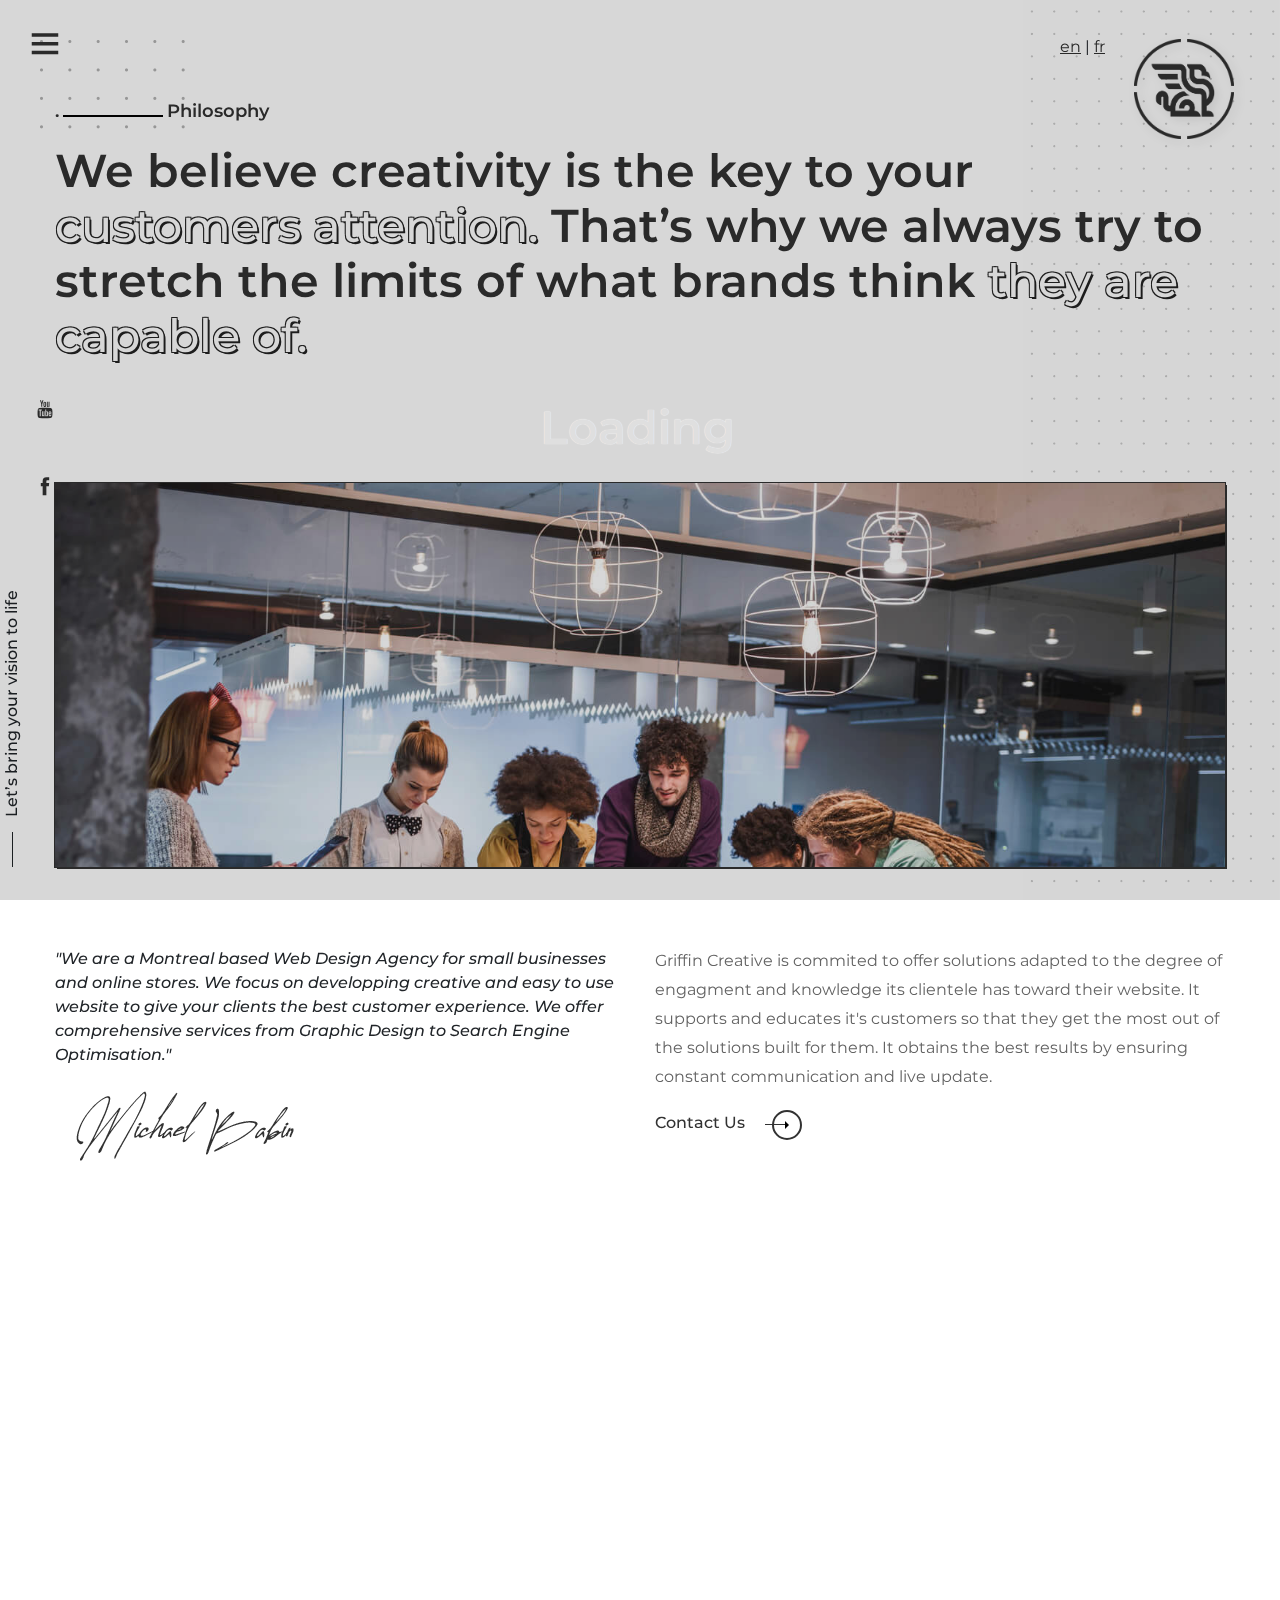
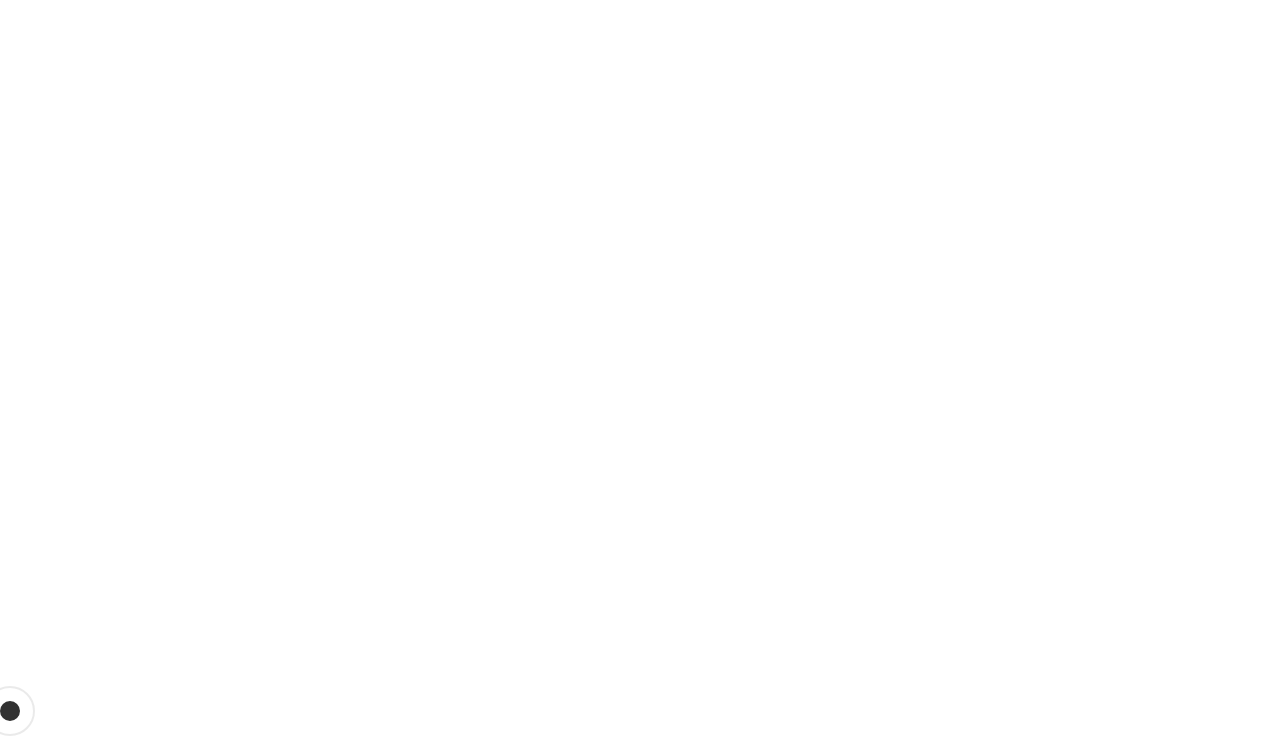
==== commit 4a664278: "jj" ====
--- a/about.html
+++ b/about.html
@@ -12,7 +12,7 @@
    <!--Favicons-->
    <link rel="shortcut icon" href="img/favicon.png">
    <!--Page Title-->
-   <title>Xamaron- Creative,Agency Portfolio Template</title>
+   <title>About | Griffin Creative Web Design Agency </title>
    <!-- Stylesheets -->
    <link rel="stylesheet" href="css/bootstrap.min.css" />
    <!-- Font Awesome -->
@@ -160,15 +160,16 @@
                      <span><i>"We are a Montreal based Web Design Agency for small businesses and online stores. We
                            focus on
                            developping creative and easy to use website to give your clients the best customer
-                           experience we offer comprehensive services from Graphic Design to Search Engine
+                           experience. We offer comprehensive services from Graphic Design to Search Engine
                            Optimisation."</i></span>
 
                      <br><br>
-                     <img src="img/singneture2.png" class="img-fluid" alt="">
+                     <img src="img/singneture2.png" class="img-fluid pb-5" alt="">
                   </div>
                   <div class="col-md-6">
                      <p>
-                        Griffin Creative is commited to offer solutions adapted to degree of engagment and knowledge its
+                        Griffin Creative is commited to offer solutions adapted to the degree of engagment and knowledge
+                        its
                         clientele has
                         toward their website. It supports and educates it's customers so that they get the most out of
                         the solutions built for them. It obtains the best results by ensuring constant communication and
@@ -333,22 +334,24 @@
             <div class="col-lg-4 ft-item">
                <span class="ft-nbr">01</span>
                <h4>01._Web Design</h4>
-               <p>We'd like to develop a clean, creative, interactive website that will act as a powerfull
+               <p class="pb-4">We'd like to develop a clean, creative, interactive website that will act as a powerfull
                   tool for your
                   business.</p>
             </div>
             <div class="col-lg-4 ft-item">
                <span class="ft-nbr">02</span>
                <h4>02._Graphic Design</h4>
-               <p>Need for a refreshing new look? We can modernise your brand image or create a new one. </p>
+               <p class="pb-4">Need for a refreshing new look? We can modernise your brand image or create a new one.
+               </p>
             </div>
             <div class="col-lg-4 ft-item">
                <span class="ft-nbr">03</span>
                <h4>03._SEO</h4>
-               <p>Let us Maximize Your Traffic through highly customized Search Engine Optimization services.</p>
-            </div>
-         </div>
-         <div class="row">
+               <p class="pb-4">Let us Maximize Your Traffic through highly customized Search Engine Optimization
+                  services.</p>
+            </div>
+         </div>
+         <!-- <div class="row">
             <div class="col-md-3 brands">
                <div class="item">
                   <div class="img">
@@ -381,7 +384,7 @@
                   <a href="#0" class="link words chars splitting"><span class="char">www.client.com</span></a>
                </div>
             </div>
-         </div>
+         </div> -->
       </div>
    </div>
 
@@ -390,7 +393,7 @@
          <div class="row cta" data-aos="fade-up" data-aos-duration="1000">
             <div class="col-lg-12">
                <div class="section_title">
-                  <h2 class="heading-cta">Let’s bring <span> your vision </span> to life.</h2>
+                  <h2 class="heading-cta">Let’s work <span> together </span> to build something great.</h2>
                   <div class="custom-btn-2"><a href="contact.html">Contact Us<span></span> <i></i></a></div>
                </div>
             </div>
--- a/css/style.css
+++ b/css/style.css
@@ -22,6 +22,8 @@
     11.BLOG
 		12.CONTACT
 		13.LOGOS
+		14. PORTFOLIO
+		15. LANGUAGE
 
 
 
@@ -3505,13 +3507,24 @@
 	transform: scale(1.1)
 }
 
+@media only screen and (max-width: 992px) {
+	#logo_main_img {
+		height: 75px;
+	}
+}
+
+@media only screen and (max-width: 450px) {
+	#logo_main_img {
+		height: 50px;
+	}
+}
+
 /* 14. Portfolio */
 
 .items {
 	display: grid;
 	grid-template-columns: repeat(3, 1fr);
 	grid-gap: 1rem;
-
 }
 
 .item-grid {
@@ -3613,6 +3626,18 @@
 	margin: 0;
 }
 
+@media only screen and (max-width: 992px) {
+	.items {
+		grid-template-columns: repeat(2, 1fr);
+	}
+}
+
+@media only screen and (max-width: 450px) {
+	.items {
+		grid-template-columns: repeat(1, 1fr);
+	}
+}
+
 /* 15. Language */
 
 #language {
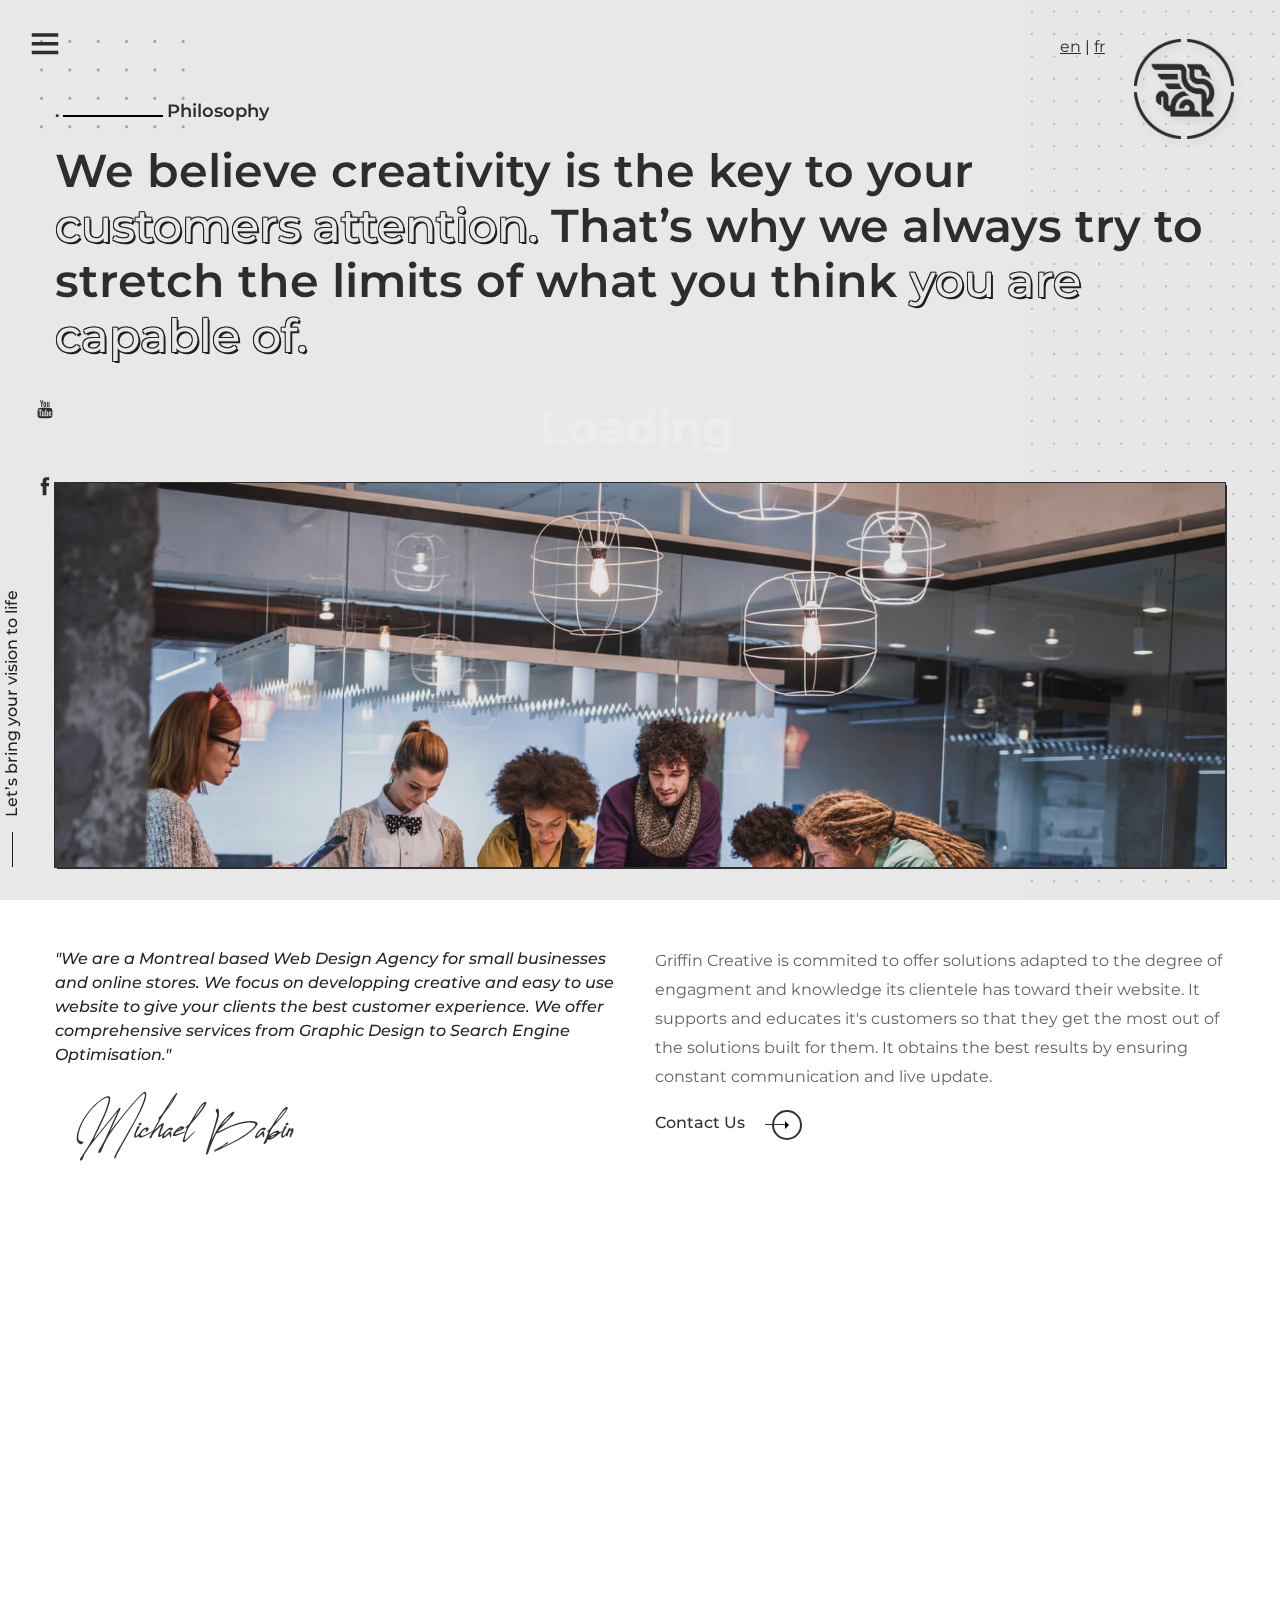
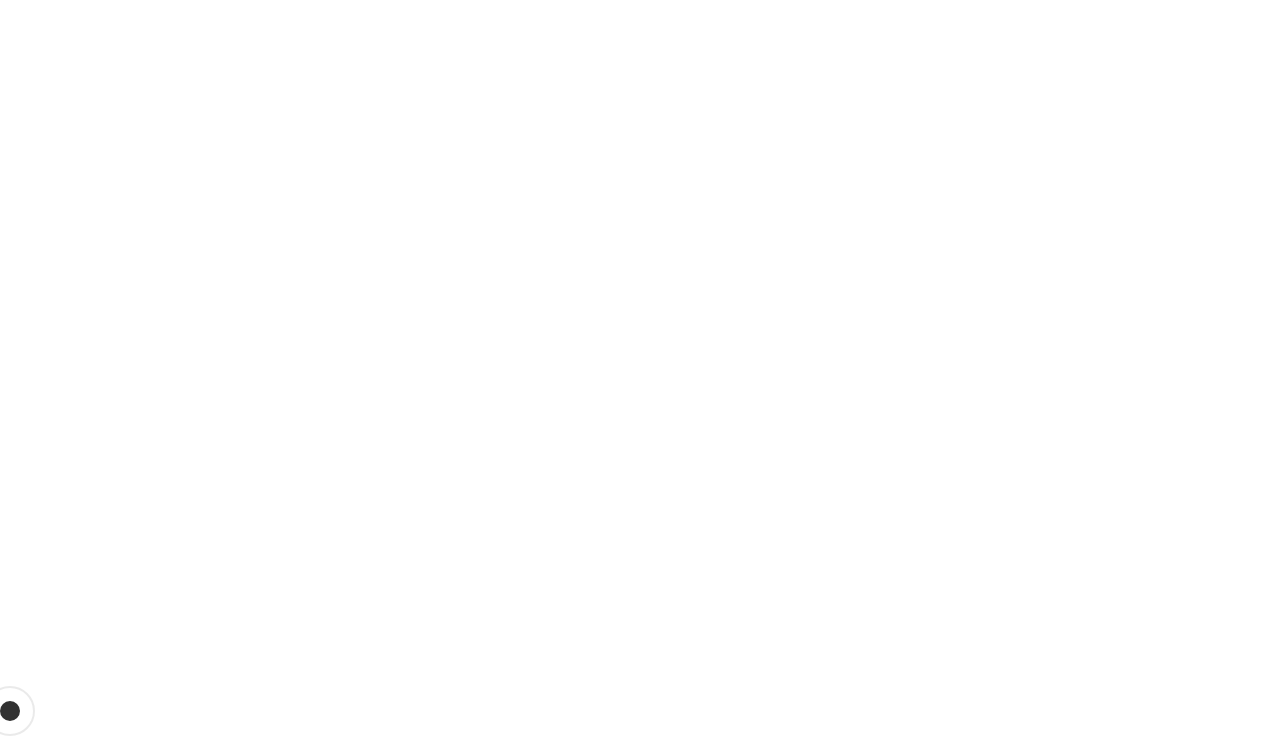
==== commit 902a4b0b: "portfolio" ====
--- a/about.html
+++ b/about.html
@@ -133,7 +133,7 @@
                   <div class="mkdf-nt-line" style="width: 100px"></div>
                   <h5 class="mkdf-nt-text">Philosophy</h5>
                   <h2 class="heading">We believe creativity is the key to your <span>customers attention.</span> That’s
-                     why we always try to stretch the limits of what brands think <span>they are capable of.</span>
+                     why we always try to stretch the limits of what you think <span>you are capable of.</span>
                   </h2>
                </div>
             </div>
